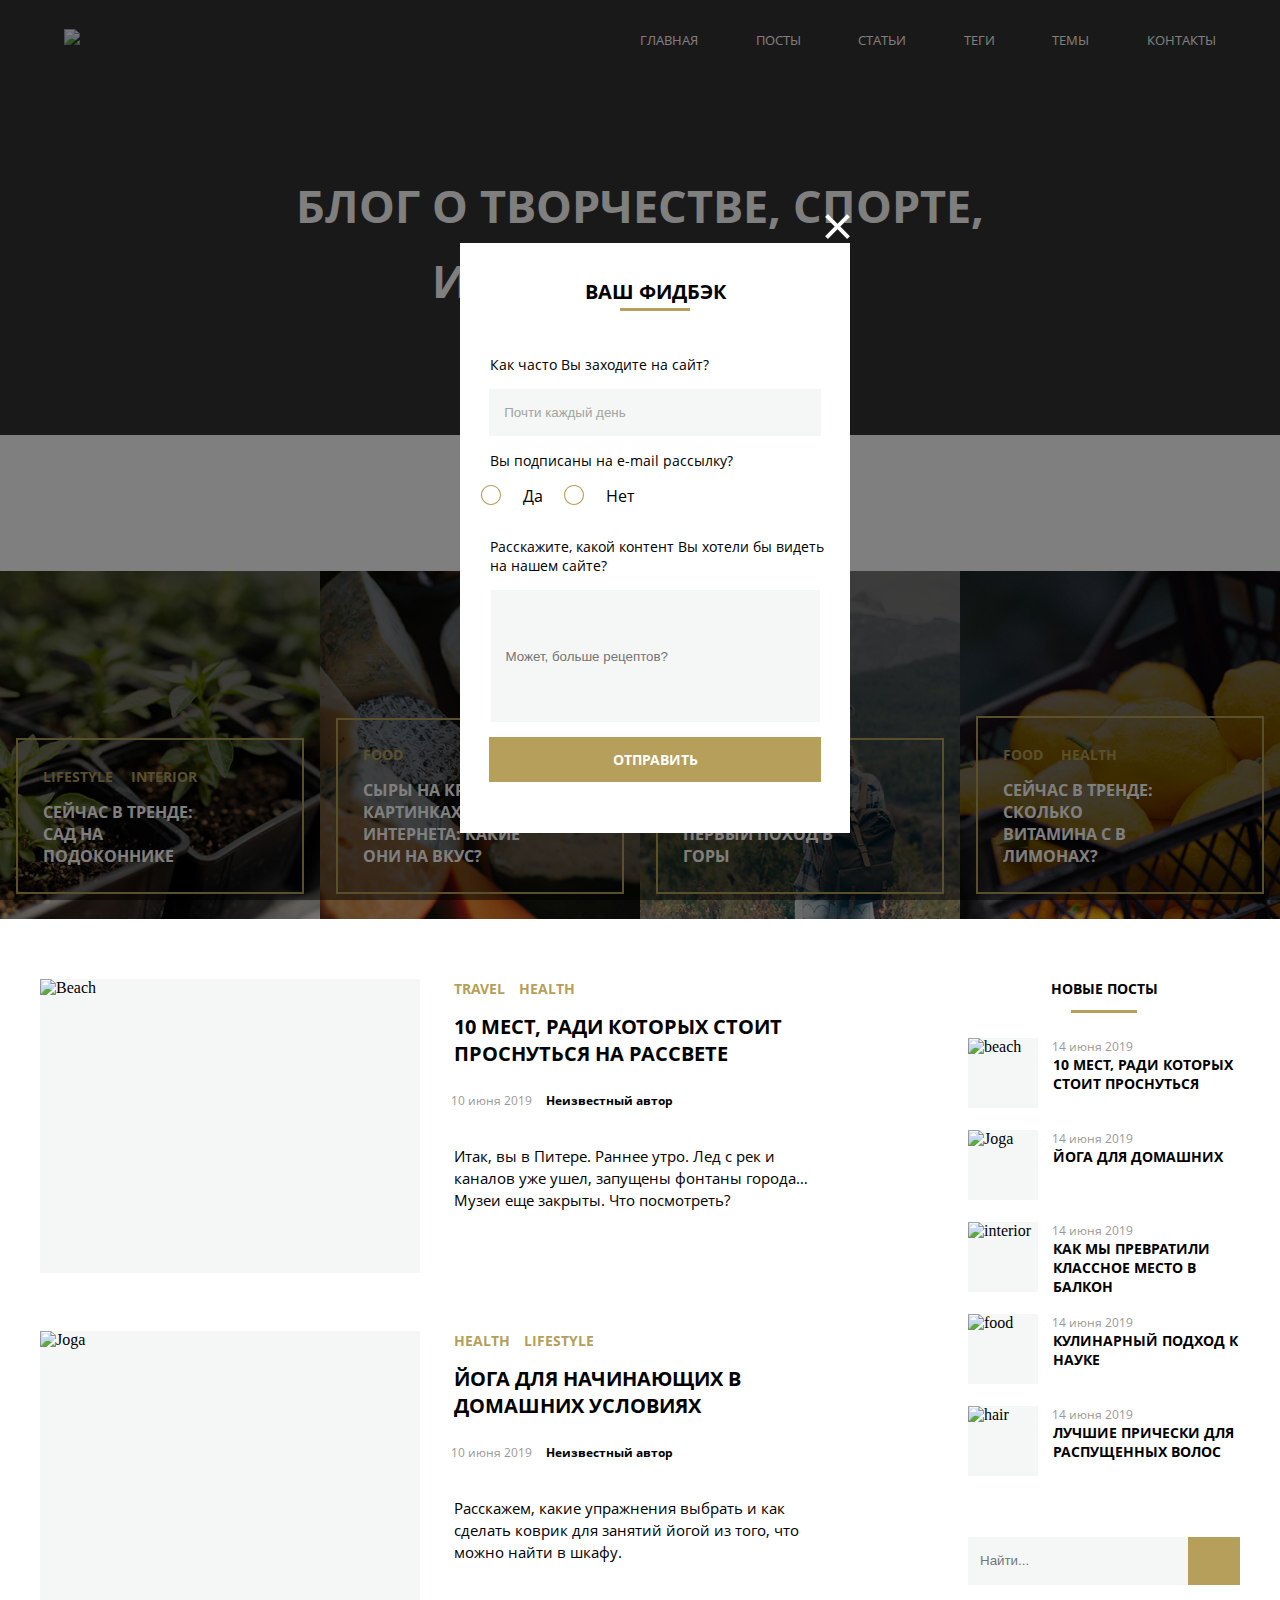
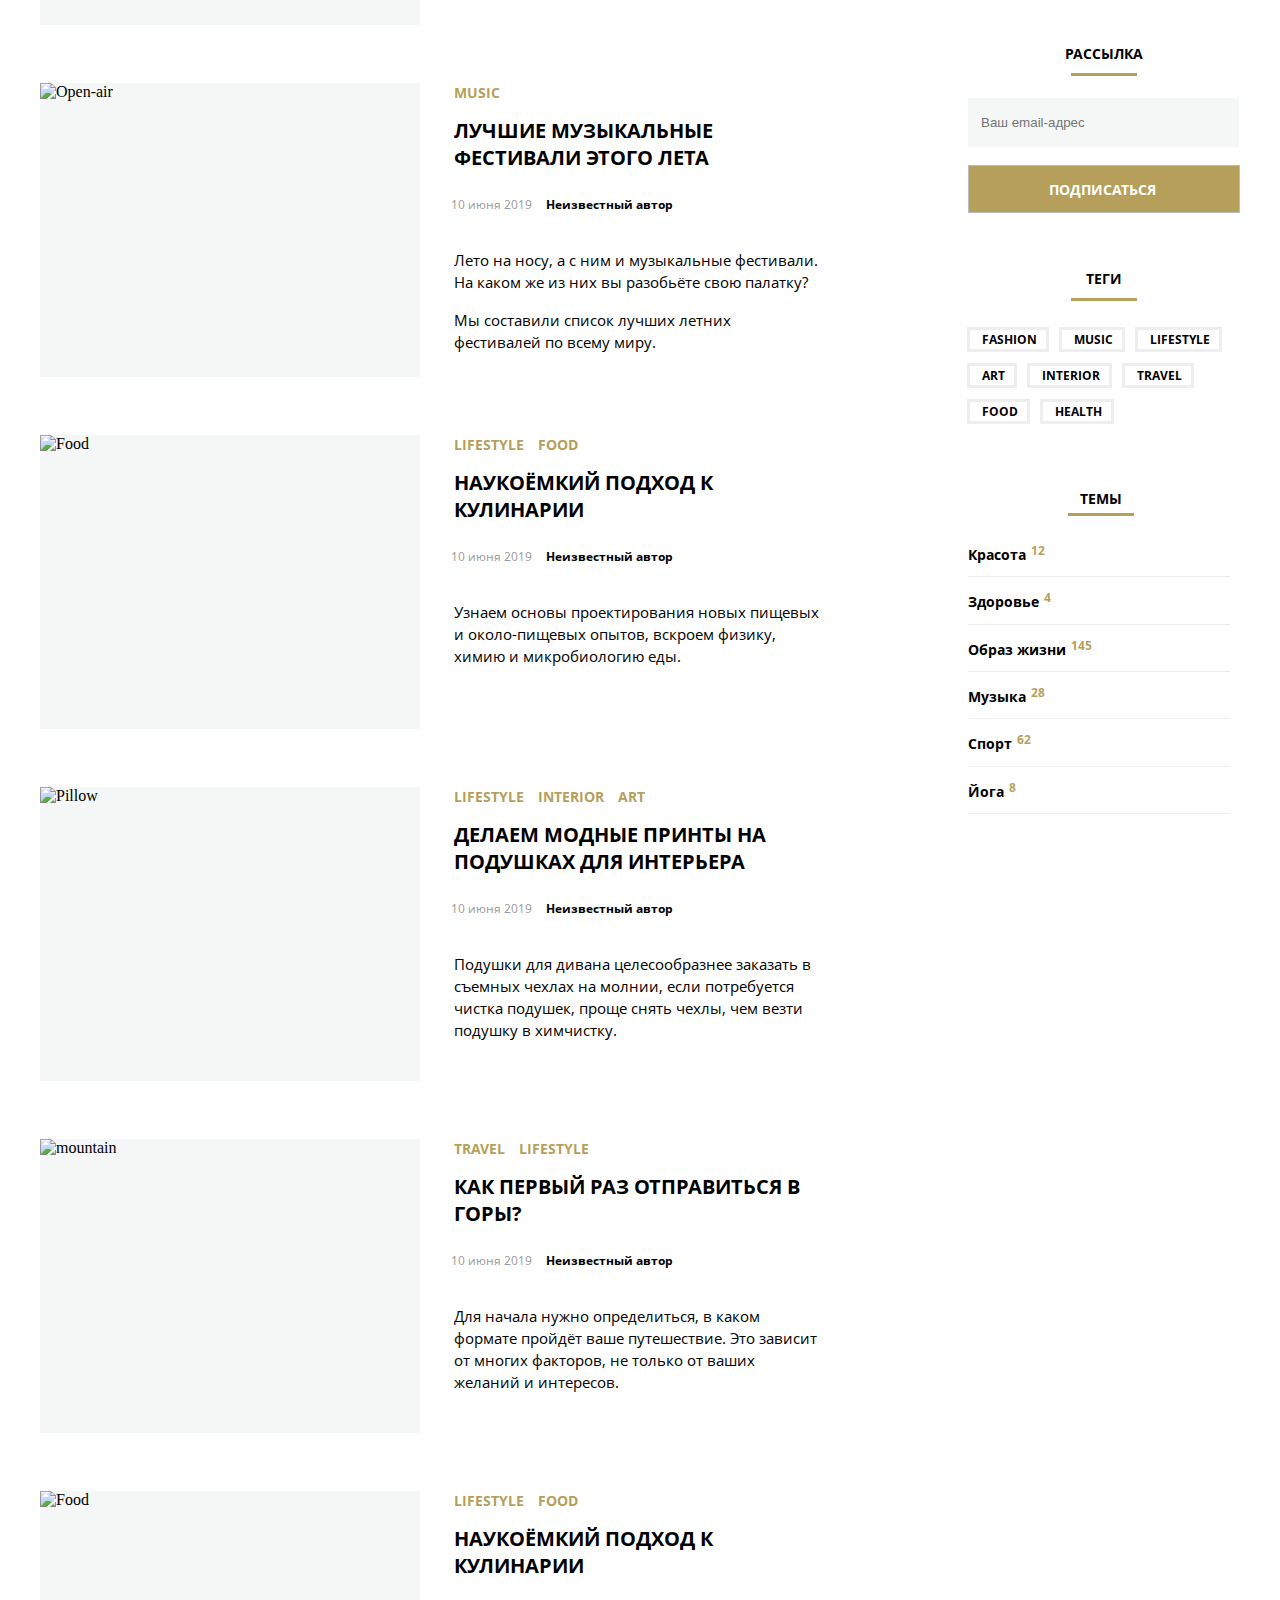
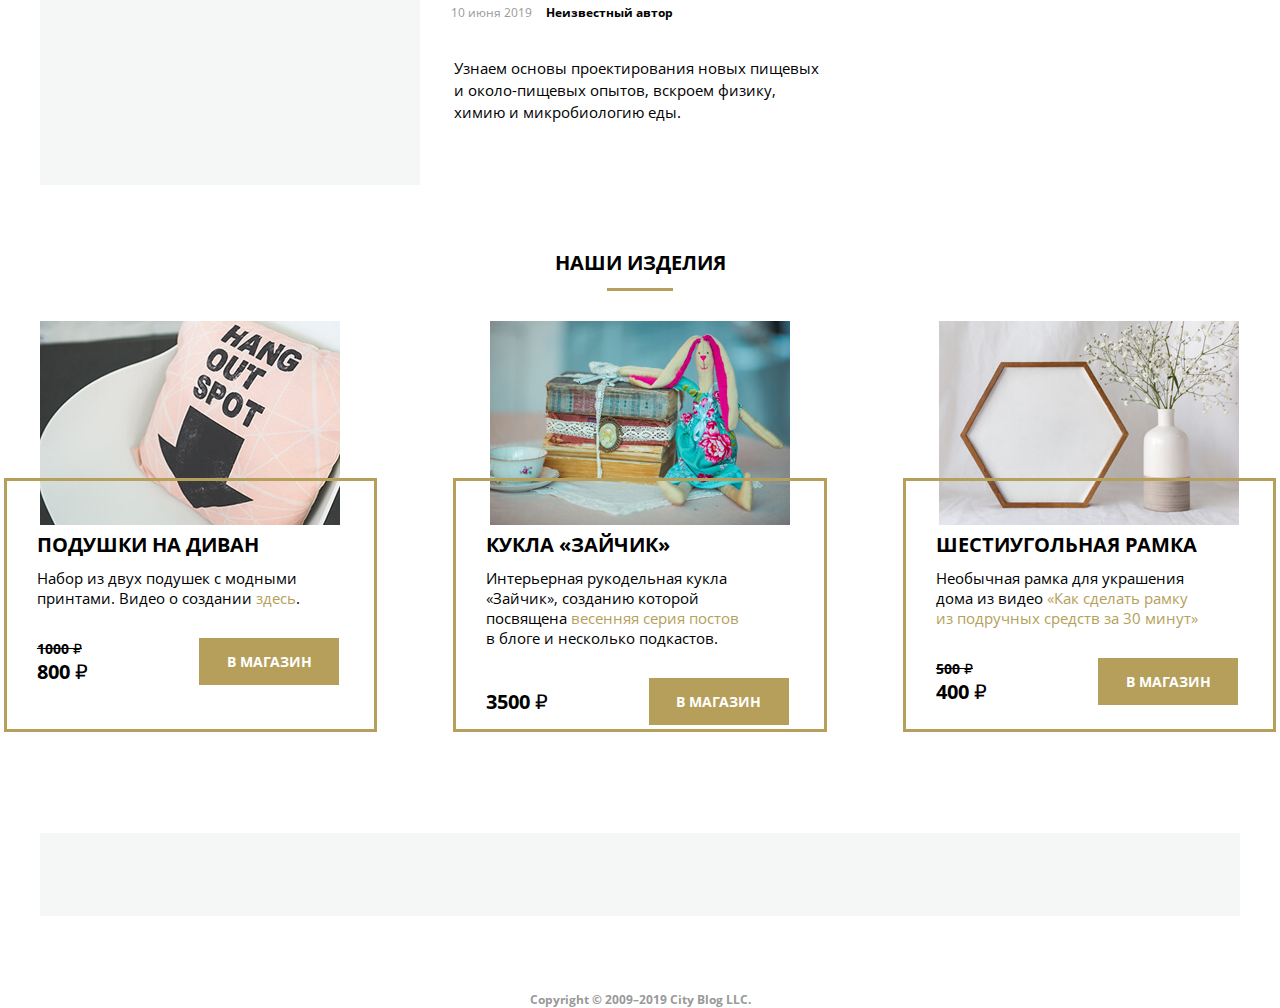
==== index.html @ 780870b2 "15.06 \ 22:15" ====
<!DOCTYPE html>
<html lang="en">
<head>
    <meta charset="UTF-8">
    <meta http-equiv="X-UA-Compatible" content="IE=edge">
    <meta name="viewport" content="width=device-width, initial-scale=1.0">
    <link rel="stylesheet" href="./css/style-mq-desktop.css">
        <title>Итоговая работа по модулю "Адаптивная и мобильная верстка"</title>
</head>
<body>
   <div class="popup-container" id="pop-cont">
         <div class="popup">
            <div class="popup-close" id="x"></div>
            <div class="popup-wrapper">
            <h3 class="popup-title">Ваш фидбэк</h3>
               <div class="question-visit">Как часто Вы заходите на сайт?</div>
               <select class="select">
                  <svg width="174" height="296" fill="none" xmlns="http://www.w3.org/2000/svg"><path d="M86.944.389l75.297 130.417H11.648L86.944.389zM86.945 296L11.648 165.583h150.593L86.944 296z" fill="#B59F5B"/></svg>
                  <option>Почти каждый день</option>
                  <option>Иногда</option>
                  <option>Крайне редко</option>
               </select>
               <div class="question-subscribe">Вы подписаны на e-mail рассылку?</div>
                  <form class="options">
                     
                     <input type="radio" class="radio" id="yes" name="q">
                     <label class="options" for="yes">Да</label>
                     <input type="radio" class="radio" id="no" name="q">
                     <label class="options" for="no">Нет</label>
                     </form>
               
               <div class="question-tell-us">Расскажите, какой контент Вы хотели бы видеть на нашем сайте?</div>
                  <input type="text" class="text-area" placeholder="Может, больше рецептов?">
                  <button type="submit" class="send">Отправить</button>
            </div>
         </div>
   </div>
    <header class="header">
        <div class="container">
           <a href="#0"><img src="https://netology-code.github.io/html-2-diploma/sources/images/noemi-logo.svg" class="header-logo"></a> 
            <ul class="menu">
               <li><a class="link" href="#0">Главная</a></li>
               <li><a class="link" href="#0">Посты</a></li>
               <li><a class="link" href="#0">Статьи</a></li>
               <li><a class="link" href="#0">Теги</a></li>
               <li><a class="link" href="#0">Темы</a></li>
               <li><a class="link" href="#0">Контакты</a></li>
             </ul>
             <div class="burger-menu"></div>
       </div>  
       
       <main class="intro">
             <h1 class="title">Блог о творчестве, спорте, и образе жизни</h1>
       </main>
       </header>
   <h4 class="trends-title">Сейчас в тренде</h4>
   <aside class="trends-wrapper">
      <div class="trend">
         <img src="./images/trend1.jpg" class="trend-img">
         <div class="trend-text-box">
            <div class="trend-link-wrapper">
               <a class="article-link" href="#0">Lifestyle</a>
               <a class="article-link" href="#0">Interior</a>
            </div>
               <a href="#0" class="trend-header">Сейчас в тренде: сад на подоконнике</a></div>
         </div>
      <div class="trend">
         <img src="./images/trend2.jpg" class="trend-img">
         <div class="trend-text-box">
            <a class="article-link" href="#0">Food</a>
            <a href="#0" class="trend-header">сыры на красивых  картинках из интернета: какие они на вкус?</a>
         </div>
      </div>
      <div class="trend">
         <img src="./images/trend3.jpg" class="trend-img">
         <div class="trend-text-box">
            <div class="trend-link-wrapper">
            <a class="article-link" href="#0">Lifestyle</a>
            <a class="article-link" href="#0">Travel</a>
            </div>
            <a href="#0" class="trend-header">СОБИРАЕМСЯ В ПЕРВЫЙ ПОХОД В ГОРЫ</a>
         </div>
      </div>
      <div class="trend">
         <img src="./images/trend4.jpg" class="trend-img">
         <div class="trend-text-box">
            <div class="trend-link-wrapper">
            <a class="article-link" href="#0">Food</a>
            <a class="article-link" href="#0">Health</a>
            </div>
            <a href="#0" class="trend-header">Сейчас в тренде: сКОЛЬКО ВИТАМИНА c В ЛИМОНАХ?</a></div>
      </div>
   </aside>
    <div class="wrapper">
       <main class="articles-container">
         <article class="content-block">
         <img src="https://netology-code.github.io/html-2-diploma/sources/images/last-post1.jpg" class="post-image" alt="Beach">
       <div class="text-block">
        <ul class="ul-article-link">
         <li><a href="#0" class=article-link>travel</a></li>
         <li><a href="#0" class=article-link>health</a></li>
        </ul>
         <h3><a href="#0" class="article-header">10 мест, ради которых стоит проснуться на рассвете</a></h3>
         <div><time class="post-date">10 июня 2019</time><span class="author">Неизвестный автор</span></div>
         <p class="annotation">Итак, вы в Питере. Раннее утро. Лед с рек и каналов уже ушел, запущены фонтаны города… Музеи еще закрыты. Что посмотреть?
         </p>
       </div>
        </article>
        <div class="content-block">
       <img  src="https://netology-code.github.io/html-2-diploma/sources/images/last-post2.jpg" class="post-image" alt="Joga">
        <div class="text-block">
        <ul class="ul-article-link">
           <li><a href="#0" class=article-link>health</a></li>
           <li><a href="#0" class=article-link>lifestyle</a></li>
        </ul>
            <h3><a href="#0" class="article-header">Йога для начинающих в домашних условиях</a></h3>
           <div><time class="post-date">10 июня 2019</time><span class="author">Неизвестный автор</span></div>
           <p class="annotation">Расскажем, какие упражнения выбрать и как сделать коврик для занятий йогой из того, что можно найти в шкафу.</p>
           </div>
        </div>
        <div class="content-block">
         <img  src="https://netology-code.github.io/html-2-diploma/sources/images/last-post3.jpg" class="post-image" alt="Open-air">
        <div class="text-block">
        <ul class="ul-article-link">
           <li><a href="#0" class=article-link>music</a></li>
        </ul>
           <h3><a href="#0" class="article-header">Лучшие музыкальные фестивали этого лета</a></h3>
           <div><time class="post-date">10 июня 2019</time><span class="author">Неизвестный автор</span></div>
           <p class="annotation">Лето на носу, а с ним и музыкальные фестивали. На каком же из них вы разобьёте свою палатку?</p><p class="annotation">Мы составили список лучших летних фестивалей по всему миру.</p>
       </div>
       </div>
       <div class="content-block">
       <img src="https://netology-code.github.io/html-2-diploma/sources/images/last-post4.jpg" class="post-image" alt="Food">
        <div class="text-block">
        <ul class="ul-article-link">
           <li><a href="#0" class=article-link>lifestyle</a></li>
           <li><a href="#0" class=article-link>food</a></li>
        </ul>
           <h3><a href="#0" class="article-header">Наукоёмкий подход к кулинарии</a></h3>
           <div><time class="post-date">10 июня 2019</time><span class="author">Неизвестный автор</span></div>
           <p class="annotation">Узнаем основы проектирования новых пищевых и около-пищевых опытов, вскроем физику, химию и микробиологию еды.</p>
           </div>
        </div>
       <div class="content-block">
       <img src="https://netology-code.github.io/html-2-diploma/sources/images/last-post5.jpg" class="post-image" alt="Pillow">
        <div class="text-block">
        <ul class="ul-article-link">
           <li><a href="#0" class="article-link">lifestyle</a></li>
           <li><a href="#0" class="article-link">interior</a></li>
           <li><a href="#0" class="article-link">art</a></li>
        </ul>
           <p><a href="#0" class="article-header">делаем модные принты на подушках для интерьера</a></p>
           <p><time class="post-date">10 июня 2019</time><span class="author">Неизвестный автор</span></p>
           <p class="annotation">Подушки для дивана целесообразнее заказать в съемных чехлах на молнии, если потребуется чистка подушек, проще снять чехлы, чем везти подушку в химчистку.</p>
           </div>
        </div>
       <div class="content-block">
       <img src="https://netology-code.github.io/html-2-diploma/sources/images/last-post6.jpg" class="post-image" alt="mountain">
        <div class="text-block">
        <ul class="ul-article-link">
           <li><a href="#0" class="article-link">travel</a></li>
           <li><a href="#0" class="article-link">lifestyle</a></li>
        </ul>
           <p><a href="#0" class="article-header">Как первый раз отправиться в горы?</a></p>
           <p><time class="post-date">10 июня 2019</time><span class="author">Неизвестный автор</span></p>
           <p class="annotation">Для начала нужно определиться, в каком формате пройдёт ваше путешествие. Это зависит от многих факторов, не только от ваших желаний и интересов.</p>
        </div>
        </div>
       <div class="content-block">
       <img src="https://netology-code.github.io/html-2-diploma/sources/images/last-post4.jpg" class="post-image" alt="Food">
        <div class="text-block">
        <ul class="ul-article-link">
           <li><a href="#0" class="article-link">lifestyle</a></li>
           <li><a href="#0" class="article-link">food</a></li>
        </ul>
           <p><a href="#0" class="article-header">Наукоёмкий подход к кулинарии</a></p>
           <p><time class="post-date">10 июня 2019</time><span class="author">Неизвестный автор</span></p>
           <p class="annotation">Узнаем основы проектирования новых пищевых и около-пищевых опытов, вскроем физику, химию и микробиологию еды.</p>
           </div>
        </div>
       </main>
        <aside class="aside-container">
          <section class="section-container">
         <h4 class="section-title">Новые посты</h4>
               <article>
                 <img src="https://netology-code.github.io/html-2-diploma/sources/images/2.jpg" class="section-image" alt="beach">
                 <div class="section-text">
                 <time class="news-date">14 июня 2019</time>
                 <a href="#0" class="news-title"><h4>10 мест, ради которых стоит проснуться</h4></a>
                   </div>
               </article>
               <article>
                 <img src="https://netology-code.github.io/html-2-diploma/sources/images/151.jpg" class="section-image" alt="Joga">
                 <div class="section-text">
                 <time class="news-date">14 июня 2019</time>
                 <a href="#0" class="news-title"><h4>Йога для домашних</h4></a>
                   </div>
               </article>
          <article>
                 <img src="https://netology-code.github.io/html-2-diploma/sources/images/45.jpg" class="section-image" alt="interior">
                 <div class="section-text">
                 <time class="news-date">14 июня 2019</time>
                 <a href="#0" class="news-title"><h4>как мы превратили классное место в балкон</h4></a>
                  </div>
               </article>
          <article>
                 <img src="https://netology-code.github.io/html-2-diploma/sources/images/501.jpg" class="section-image" alt="food">
                 <div class="section-text">
                 <time class="news-date">14 июня 2019</time>
                 <a href="#0" class="news-title"><h4>Кулинарный подход к науке</h4></a>
                   </div>
               </article>
          <article>
                 <img src="https://netology-code.github.io/html-2-diploma/sources/images/7.jpg" class="section-image" alt="hair">
                 <div class="section-text">
                 <time class="news-date">14 июня 2019</time>
                 <a href="#0" class="news-title">лучшие прически для распущенных волос</h4></a>
                   </div>
               </article>
       </section>
      <form action="">
        <div class="search-container">
          <input type="search" class="search-area" placeholder="Найти...">
          <span class="visually-hidden">Введите поисковый запрос, например "Контакты"</span>
          <button class="search"></button>
         <span class="visually-hidden">Начать поиск</span>
        </div>
      </form>
        <h4 class="section-subscribe">Рассылка</h4> 
      <form action="">
        <input type="email" class="subscribe" placeholder="Ваш email-адрес">
          <span class="visually-hidden">Введите Ваш E-Mail</span>
        <input type="button" class="subscribe-button" value="Подписаться">
      </form>
       <h4 class="tags">Теги</h4>
       <ul class="tags-cloud">
         <li class="tag-button"><a href="#0" class="tag-link">Fashion</a></li>
         <li class="tag-button"><a href="#0" class="tag-link">Music</a></li>  
         <li class="tag-button"><a href="#0" class="tag-link">Lifestyle</a></b>  
         <li class="tag-button"><a href="#0" class="tag-link">Art</a></b>  
         <li class="tag-button"><a href="#0" class="tag-link">Interior</a></b>  
         <li class="tag-button"><a href="#0" class="tag-link">Travel</a></b>  
         <li class="tag-button"><a href="#0" class="tag-link">Food</a></b>
         <li class="tag-button"><a href="#0" class="tag-link">Health</a></b>  
       </ul>
       <h4 class="section-themes">Темы</h4>
       <ul class="themes-container">
         <li class="li-themes">Красота<span class="numeric">12</span></li>
         <li class="li-themes">Здоровье<span class="numeric">4</span></li>
         <li class="li-themes">Образ жизни<span class="numeric">145</span></li>
         <li class="li-themes">Музыка<span class="numeric">28</span></li>
         <li class="li-themes">Спорт<span class="numeric">62</span></li>
         <li class="li-themes">Йога<span class="numeric">8</span></li> 
       </ul>
       </aside>
    </div>
    <h4 class="goods-title">Наши изделия</h4>
      <div class="goods-wrapper">
         <div class="stuff-wrp">
         <picture class="good-image">
            <source media="(min-width: 1200px)"
                    srcset="./images/shop-item-desk1.jpg">
            <source media="(min-width: 768px)"
                    srcset="./images/shop-item-tablet1.jpg">
            <source media="(min-width: 360px)"
                    srcset="./images/shop-item-mobile1.jpg">
            <img src="./images/shop-item-desk1.jpg">
         </picture>
         <div class="good-specs">
            <div class="name-of-good">Подушки на диван</div>
            <div class="about-good">Набор из двух подушек с модными принтами. Видео о создании <a href="#0" class="marker">здесь</a>.</div>
            <div class="prices-n-mag">
               <div class="prices">
                  <div class="old-price">1000 &#8381</div>
                  <div class="price">800 &#8381</div>
               </div>
               <button class="mag">В магазин</button>
            </div>   
         </div>
         </div>
         <div class="stuff-wrp">
         <picture class="good-image">
            <source media="(min-width: 1200px)"
                    srcset="./images/shop-item-desk2.jpg">
            <source media="(min-width: 768px)"
                    srcset="./images/shop-item-tablet2.jpg">
            <source media="(min-width: 360px)"
                    srcset="./images/shop-item-mobile2.jpg">
            <img src="./images/shop-item-desk2.jpg">
         </picture>
         <div class="good-specs">
            <div class="name-of-good">Кукла «Зайчик»</div>
            <div class="about-good">Интерьерная рукодельная кукла «Зайчик», созданию которой посвящена <a href="#0" class="marker">весенняя серия постов</a> в блоге и несколько подкастов.</div>
            <div class="prices-n-mag">
               <div class="prices">
                  <div class="old-price"> </div>
                  <div class="price">3500 &#8381</div>
               </div>
               <button class="mag">В магазин</button>
            </div>   
         </div>
         </div>
         <div class="stuff-wrp">
         <picture class="good-image">
            <source media="(min-width: 1200px)"
                    srcset="./images/shop-item-desk3.jpg">
            <source media="(min-width: 768px)"
                    srcset="./images/shop-item-tablet3.jpg">
            <source media="(min-width: 360px)"
                    srcset="./images/shop-item-mobile3.jpg">
            <img src="./images/shop-item-desk3.jpg">
         </picture>
         <div class="good-specs">
            <div class="name-of-good">Шестиугольная рамка</div>
            <div class="about-good">Необычная рамка для украшения дома из видео <a href="#0" class="marker">«Как сделать рамку из подручных средств за 30 минут»</a></div>
            <div class="prices-n-mag">
               <div class="prices">
                  <div class="old-price">500 &#8381</div>
                  <div class="price">400 &#8381</div>
               </div>
               <button class="mag">В магазин</button>
            </div>   
         </div>
         </div>
      </div>
       <div class="footer-container">
       <footer>
         <ul>
            <li class="li-footer"><a href="#0" class="dribble-image"></a></li>
            <span class="visually-hidden">Дрибл</span>
            <li class="li-footer"><a href="#0" class="pinterest-image"></a></li>
            <span class="visually-hidden">Пинтерест</span>
            <li class="li-footer"><a href="#0" class="tumblr-image"></a></li>
            <span class="visually-hidden">Тамблер</span>
         </ul>
           </footer>
       </div>
       <div class="copyright-container">
       <nav><a href="#0" class="copyright">Copyright © 2009–2019 City Blog LLC.</a></nav>
       </div>
       <script src="./script/popup.js"></script>
</body>
</html>
---- css/style-mq-desktop.css ----
* {
    margin: 0;
  }

:root {
  --color-white: #ffffff;
  --color-gold: #b59f5b;
}
  
  @font-face {
    font-family: OpenSans;
    src: url(../fonts/OpenSans-Regular.woff2);
  }
  
  @font-face {
    font-family: OpenSansBold;
    src: url(../fonts/OpenSans-Bold.woff);
  }
  
  .header {
    background-image: url(https://netology-code.github.io/html-2-diploma/sources/images/banner-bg.jpg);
    background-color: #666666;
    background-repeat: no-repeat;
    background-size: cover;
    position: relative;
  }

  .header::after {
    content: " ";
    position: absolute;
    height: 100%;
    width: 100%;
    background-repeat: no-repeat;
    background-position: top center;
    background-size: cover;
    top: 0;
    background-color: rgba(0, 0, 0, 0.5);
    z-index: 0;
  }
  
  .container {
    padding-top: 28px;
    width: 1200px;
    max-width: 90%;
    display: flex;
    justify-content: space-between;
    position: relative;
    z-index: 1;
    align-items: center;
    margin-left: auto;
    margin-right: auto;
  }

  .burger-menu {
    display: none;
  }

  .menu {
    display: flex;
    justify-content: space-between;
    font-family: OpenSans;
    color: var(--color-white);;
    position: relative;
    width: 50%;
    list-style-type: none;
    padding: 0;
  }

  .link {
    text-decoration: none;
    color: var(--color-white);;
    text-transform: uppercase;
    font-size: 13px;
  }

  .link:hover {
    text-decoration: underline;
  }

  .header-logo {
    height: 41px;
  }

  .intro {
    position: relative;
    display: flex;
    justify-content: center;
    align-items: center;
    width: 690px;
    max-width: 100%;
    min-height: 385px;
    flex-wrap: wrap;
    text-align: center;
    margin-left: auto;
    margin-right: auto;
  }

  .title {
    font-family: OpenSansBold;
    font-size: 45px;
    line-height: 75px;
    color: var(--color-white);;
    z-index: 1;
    text-transform: uppercase;
  }
  
  .wrapper {
    max-width: 1200px;
    display: flex;
    flex-direction: row;
    margin-top: 60px;
    margin-left: auto;
    margin-right: auto;
    justify-content: space-between;
    flex-wrap: wrap;
  }
  
  .trends-title {
    font-family: OpenSansBold;
    text-transform: uppercase;
    font-size: 20px;
    text-align: center;
    margin-top: 64px;
  }

  .trends-title::after {
    display: block;
    position: relative;
    content: " ";
    margin-top: 12px;
    margin-bottom: 30px;
    border-top: 3px solid var(--color-gold);;
    background-size: 100% 3px;
    width: 66px;
    margin-left: auto;
    margin-right: auto;
  }

  .trends-wrapper {
    display: flex;
    flex-direction: row;
    justify-content: space-between;
  }

  .trend {
    position: relative;
    display: flex;
    justify-content: center;
    box-sizing: content-box;
    overflow: hidden;

  }

  .trend-img {
    display: block;
    position: relative;
  }

  .trend::after {
    content: "";
    position: absolute;
    max-width: 100%;
    top: 0;
    left: 0;
    right: 0;
    bottom: 0;
    background-color: rgba(0, 0, 0, 0.5);
    z-index: 0;
    
  }

  .trend-text-box {
    position: absolute;
    bottom: 25px;
    display: flex;
    flex-wrap: wrap;
    flex-direction: column;
    max-width: 90%;
    margin-left: auto;
    margin-right: auto;
    padding: 25px;
    border: 2px solid var(--color-gold);
    box-sizing: border-box;
    color: var(--color-white);
    text-transform: uppercase;
    font-family: OpenSansBold;
    z-index: 1;
  }

  .trend-link-wrapper {
    display: inline-block;
  }

  .trend-header {
    text-decoration: none;
    display: flex;
    max-width: 75%;
    color: var(--color-white);
  }

  .trend-header:hover {
    color: var(--color-gold);

  }

  .articles-container {
    max-width: 778px;
    display: inline-block;
  }
  
  .ul-article-link {
    padding: 0;
    list-style-type: none;
    display: flex;
    flex-wrap: wrap;
    max-width: 367px;
  }
  
  .article-link {
    text-decoration: none;
    font-family: OpenSansBold;
    font-size: 14px;
    display: inline-block;
    margin-bottom: 15px;
    color: var(--color-gold);;
    text-transform: uppercase;
    padding-right: 14px;
  }
  
  .article-link:hover {
    text-decoration: underline;
  }
  
  .article-header {
    font-family: OpenSansBold;
    font-size: 20px;
    text-transform: uppercase;
    text-decoration: none;
    color: #000000;
    position: relative;
    display: block;
  }
  
  .article-header:hover {
    color: var(--color-gold);;
  }
  
  .content-block {
    box-sizing: border-box;
    margin-bottom: 58px;
  }
  
  .post-image {
    position: relative;
    min-width: 380px;
    min-height: 294px;
    background-color: #f4f7f6;
  }
  
  .text-block {
    max-width: 350px;
    position: relative;
    top: 0px;
    display: inline-block;
    margin-left: 30px;
    vertical-align: top;
  }

  .post-date {
    font-family: OpenSans;
    font-size: 12px;
    color: #989898;
    text-transform: none;
    display: inline-block;
    position: relative;
    margin: 24.5px -1px 36.5px -3px;
  }

  .author {
    display: inline-block;
    position: relative;
    margin-left: 15px;
    font-family: OpenSansBold;
    font-size: 12px;
    text-transform: none;
  }

  .annotation {
    font-family: OpenSans;
    font-size: 15px;
    width: 367px;
    line-height: 22px;
    padding-bottom: 16px;
    display: block;
    overflow: hidden;
  }
  
  .aside-container {
    display: flex;
    flex-direction: column;
    max-width: 272px;
    margin-bottom: 60px;
  }
  
  .section-container {
    display: flex;
    flex-direction: column;
  }
  
  .section-title {
    font-family: OpenSansBold;
    text-transform: uppercase;
    font-size: 14px;
    text-align: center;
  }
  .section-title::after {
    display: block;
    position: relative;
    content: " ";
    margin-top: 12px;
    margin-bottom: 24.5px;
    border-top: 3px solid var(--color-gold);;
    background-size: 100% 3px;
    width: 66px;
    margin-left: auto;
    margin-right: auto;
  }
  .section-image {
    min-width: 70px;
    min-height: 70px;
    position: relative;
    display: block;
    float: left;
    margin-bottom: 22px;
    background-color: #f4f7f6;
  }
  .news-date {
    font-family: OpenSans;
    font-size: 12px;
    color: #989898;
    text-transform: none;
    display: block;
    position: relative;
  }
  .news-title {
    font-family: OpenSansBold;
    text-transform: uppercase;
    font-size: 14px;
    display: block;
    position: relative;
    margin-left: 1px;
    text-decoration: none;
    color: #000000;
  }
  
  .news-title:hover {
    color: var(--color-gold);;
  }
  
  .section-text {
    position: relative;
    display: block;
    padding-left: 83.5px;
  }
  .search-container {
    display: flex;
    position: relative;
    top: 39px;
    height: 48px;
  }
  
  .search-area {
    border: none;
    background-color: #f4f7f6;
    padding-left: 12px;
    height: 100%;
    width: 100%;
    position: relative;
    display: inline-block;
  }
  
  .search-area:focus {
    outline: 2px solid var(--color-gold);;
    outline-offset: -2px;
  }
  
  .search-area::after{
    content: "";
  }
  
  .search {
    position: relative;
    content: " ";
    display: inline-block;
    height: 100%;
    width: 23%;
    background-image: url(https://netology-code.github.io/html-2-diploma/sources/images/search.svg);
    background-color: var(--color-gold);;
    background-position: center center;
    background-size: auto 18px;
    background-repeat: no-repeat;
    border: none;
  }
  
  .search:hover{
    background-color: #323232;
  }
  
  .section-subscribe {
    font-family: OpenSansBold;
    text-transform: uppercase;
    font-size: 14px;
    text-align: center;
    position: relative;
    margin-top: 98px;
  }

  .section-subscribe::after {
    display: block;
    position: relative;
    content: " ";
    margin-top: 10px;
    margin-bottom: 22px;
    border-top: 3px solid var(--color-gold);;
    background-size: 100% 3px;
    width: 66px;
    margin-left: auto;
    margin-right: auto;
  }

  .subscribe {
    display: block;
    position: relative;
    height: 47.97px;
    width: 94%;
    border: none;
    background-color: #f4f7f6;
    padding-left: 13px;
    margin-bottom: 18px;
  }

  .subscribe:focus {
    outline: 2px solid var(--color-gold);
  }

  .subscribe-button {
    height: 47.97px;
    width: 100%;
    background-color: var(--color-gold);
    color: var(--color-white);;
    border: 1px solid #bbbbbb;
    font-family: OpenSansBold;
    text-transform: uppercase;
    font-size: 14px;
    margin-bottom: 60px;
    padding-right: 10px;
  }
  
  .subscribe-button:hover {
    background-color: #323232;
  }
  
  .tags {
    font-family: OpenSansBold;
    text-transform: uppercase;
    font-size: 14px;
    text-align: center;
    position: relative;
    top: -4px;
  }

  .tags::after {
    display: block;
    position: relative;
    content: " ";
    margin-top: 10px;
    margin-bottom: 15px;
    border-top: 3px solid var(--color-gold);;
    background-size: 100% 3px;
    width: 66px;
    margin-left: auto;
    margin-right: auto;
  }
  
  .tags-cloud {
    display: flex;
    flex-wrap: wrap;
    width: 100%;
    margin-bottom: 60.67px;
    list-style-type: none;
    padding: 0;
  }

  .tag-button {
    text-transform: uppercase;
    font-family: OpenSansBold;
    font-size: 12px;
    border: 3px solid #eeeeee;
    background-color: var(--color-white);;
    margin: 7px 11px 4px -1px;
    padding: 1px 9px 1px 12px;
    cursor: pointer;
  }

  .tag-button:hover {
    border: 3px solid var(--color-gold);;
  }

  .tag-link {
    color: #000000;
    text-decoration: none;
  }

  .section-themes {
    position: relative;
    display: flex;
    font-family: OpenSansBold;
    text-transform: uppercase;
    font-size: 14px;
    flex-direction: column;
    align-items: center;
    max-width: 266px;
    width: 100%;
    margin-bottom: 9px;
  }
  
  .section-themes::after{
    display: block;
    position: relative;
    content: " ";
    margin-top: 5px;
    margin-bottom: 15px;
    border-top: 3px solid var(--color-gold);;
    background-size: 100% 3px;
    width: 66px;
    margin-left: auto;
    margin-right: auto;
  }
  
  .themes-container{
    padding: 5px;
  }
  
  .li-themes {
    padding-bottom: 15px;
    list-style-type: none;
    font-family: OpenSansBold;
    font-size: 14px;
    position: relative;
    right: 5px;
  }
  
  .li-themes:hover{
    color: var(--color-gold);;
    cursor: pointer;
  }
  
  .li-themes::after {
     display: block;
    position: relative;
    content: " ";
    margin-top: 12.33px;
    border-top: 1px solid #eeeeee;
    background-size: 100% 3px;
    width: 100%;
    margin-left: auto;
    margin-right: auto;
  }
  
  .numeric {
    font-family: OpenSansBold;
    font-size: 12px;
    color: var(--color-gold);;
    position: relative;
    top: -5px;
    right: -5px;
  }
  
  .visually-hidden {
    position: absolute;
    width: 1px;
    height: 1px;
    margin: -1px;
    padding: 0;
    border: 0;
    clip: rect(0 0 0 0);
    overflow: hidden;
  } 
  
  .goods-title {
    font-family: OpenSansBold;
    text-transform: uppercase;
    font-size: 20px;
    text-align: center;
    margin-top: 6px;
  }

  .goods-title::after {
    display: block;
    position: relative;
    content: " ";
    margin-top: 12px;
    margin-bottom: 30px;
    border-top: 3px solid var(--color-gold);;
    background-size: 100% 3px;
    width: 66px;
    margin-left: auto;
    margin-right: auto;
  }

  .goods-wrapper {
    display: flex;
    margin: 0 auto;
    width: 1200px;
    max-width: 100%;
    justify-content: space-between;
  }

  .stuff-wrp {
    position: relative;
    display: flex;
    flex-direction: column;
  }

  .good-image {
    display: block;
  }

  .good-specs {
    position: relative;
    border: 3px solid var(--color-gold);
    top: -10%;
    width: 124%;
    height: 50%;
    padding-top: 50px;
    padding-left: 20px;
    box-sizing: border-box;
    align-self: center;
  }

  .name-of-good {
    text-transform: uppercase;
    font-family: OpenSansBold;
    font-size: 20px;
    margin-bottom: 10px;
    padding-left: 10px;
  }

  .about-good {
    font-family: OpenSans;
    display: block;
    max-width: 265px;
    font-size: 15px;
    margin-bottom: 30px;
    padding-left: 10px;
  }

  .marker {
    color: var(--color-gold);
    text-decoration: none;
  }

  .marker:hover {
    text-decoration: underline;
  }

  .prices-n-mag {
    display: flex;
    justify-content: space-between;
    align-items: center;
    max-width: 90%;
    margin-bottom: 50px;
  }

  .prices {
    display: flex;
    flex-direction: column;
    padding-left: 10px;
  }

  .old-price {
    font-family: OpenSansBold;
    font-size: 14px;
    text-decoration: line-through;
  }

  .price {
    font-family: OpenSansBold;
    font-size: 20px;
  }

  .mag {
    background-color: var(--color-gold);
    color: var(--color-white);
    border: none;
    text-transform: uppercase;
    cursor: pointer;
    font-family: OpenSansBold;
    font-size: 14px;
    width: 140px;
    height: 47px;
  }

  .mag:hover {
    background-color: #323232;
  }

  .footer-container {
    position: relative;
    margin-top: 4px;
    display: flex;
    flex-direction: row;
    align-items: center;
    justify-content: center;
    margin-right: auto;
    margin-left: auto;
    margin-bottom: 73.75px;
    width: 1200px;
    height: 83.19px;
    background-color: #f4f7f6;
  }
  
  .li-footer {
    display: inline-block;
    list-style-type: none;
  }
  
  .dribble-image {
    background-image: url(https://netology-code.github.io/html-2-diploma/sources/images/social/001-dribbble.svg);
    background-repeat: no-repeat;
    height: 20px;
    width: 20px;
    padding: 0 15px 0 15px;
    display: inline-block;
  }
  
  .pinterest-image {
    background-image: url(https://netology-code.github.io/html-2-diploma/sources/images/social/002-pinterest.svg);
    background-repeat: no-repeat;
    height: 20px;
    width: 20px;
    padding: 0 15px 0 15px;
    display: inline-block;
  }
  
  .tumblr-image {
    background-image: url(https://netology-code.github.io/html-2-diploma/sources/images/social/003-tumblr.svg);
    background-repeat: no-repeat;
    height: 20px;
    width: 20px;
    display: inline-block;
  }
  
  .copyright-container {
    display: flex;
    justify-content: center;
    position: relative;
  }
  
  .copyright {
    font-family: OpenSansBold;
    font-size: 12px;
    color: #999999;
    text-decoration: none;
  }

  .popup-container {
    content: "";
    background-color: rgba(0, 0, 0, 0.5);
    display: block;
    position: fixed;
    width: 100%;
    height: 100%;
    z-index: 2;
  }

  .popup {
    display: block;
    width: 390px;
    height: 590px;
    background-color: var(--color-white);
    position: relative;
    left: calc(100% / 2 - 180px);
    top: 27%;
  }

  
  .popup-close {
    background: url(../svg/form-x.svg);
    display: block;
    position: absolute;
    top: -5%;
    right: 0%;
    width: 25px;
    height: 25px;
    cursor: pointer;
  }

  .popup-title {
    text-transform: uppercase;
    font-family: OpenSansBold;
    font-size: 20px;
    display: flex;
    justify-content: center;
    margin-top: 35px;
    margin-bottom: 50px;
  }

  .popup-title::after {
    content: "";
    display: block;
    position: absolute;
    width: 70px;
    height: 3px;
    top: 65px;
    background-color: var(--color-gold);
  }

  .popup-wrapper {
    display: flex;
    flex-direction: column;
  }

  .question-visit, .question-subscribe, .question-tell-us {
    font-family: OpenSans;
    font-size: 14px;
    padding-left: 30px;
    margin-bottom: 15px;
    max-width: 90%;
  }

  .select {
    position: relative;
    width: 85%;
    height: 47px;
    align-self: center;
    border: none;
    background-color: #f4f7f6;
    margin-bottom: 15px;
    -webkit-appearance: none;
    padding-left: 15px;
    color: #a2a4a3;
  }

  .select::after {
    content: "";
    position: relative;
    display: block;
    background: url(../svg/form-arrows.svg);
    background-repeat: no-repeat;
    background-size: 100%;
    background-position: center;
  }

  .options {
    display: flex;
    justify-content: space-evenly;
    max-width: 50%;
    margin-bottom: 15px;
    font-family: OpenSans;
  }

  .radio {
    -webkit-appearance: none;
    
  }

  .radio::before {
    content: "";
    display: block;
    position: relative;
    width: 20px;
    height: 20px;
    background: url(../svg/form-empty-circle.svg);
    background-repeat: no-repeat;
    background-size: 100% 100%;
    
}

  .radio:checked {
    content: "";
    display: block;
    position: relative;
    width: 20px;
    height: 20px;
    background: url(../svg/form-circle.svg);
    background-repeat: no-repeat;
    background-size: 100%;
  }

  .text-area {
    position: relative;
    width: 80%;
    height: 130px;
    align-self: center;
    border: none;
    background-color: #f4f7f6;
    margin-bottom: 15px;
    -webkit-appearance: none;
    padding-left: 15px;
    color: #a2a4a3;
  }

  .send {
    text-transform: uppercase;
    font-family: OpenSansBold;
    font-size: 14px;
    background-color: var(--color-gold);
    color: var(--color-white);
    border: none;
    width: 85%;
    height: 45px;
    align-self: center;
  }

  .send:hover {
    background-color: #323232;
    cursor: pointer;
  }

  @media (max-width: 768px) {
    .container {
      max-width: 90%;
    }

    .menu {
      display: none;
    }

    .burger-menu {
      content: "";
      position: relative;
      width: 25px;
      height: 4px;
      background-color: var(--color-white);
      display: block;
    }

    .burger-menu::before {
      content: "";
      position: relative;
      display: block;
      background-color: var(--color-white);
      width: 25px;
      height: 4px;
      top: -8px;
    }

    .burger-menu::after {
      content: "";
      position: relative;
      display: block;
      background-color: var(--color-white);
      width: 25px;
      height: 4px;
      top: 4px;
    }

    .header {
      background-image: url(../images/banner-bg-tablet.jpg);
    }

    .title {
      font-size: 40px;
    }

    .trends-wrapper {
      flex-wrap: wrap;
    }

    .trend {
      width: 50%;
    }

    .wrapper {
      flex-wrap: nowrap;
    }
    
    .goods-wrapper {
      flex-wrap: wrap;
      max-width: 75%;
    }

    .footer-container {
      width: 768px;
    }  
  }

  @media (max-width: 360px) {
    .header-logo {
      display: none;
    }

    .trend {
      width: 100%;
    }

    .wrapper {
      flex-wrap: wrap;
      justify-content: center;
    }

    .footer-container {
      width: 360px;
    }  

    .title {
      font-size: 26px;
      max-width: 320px;
      line-height: normal;
    }

    .goods-wrapper {
      justify-content: center;
      max-width: 50%;
    }
    
    .header {
      background-image: url(../images/banner-mobile.jpg);
      min-height: 638px;
      background-position-x: 30%;
    }

    .intro {
      min-height: 600px;
    }
    
    .intro::before {
      content: "";
      background-image: url(../svg/noemi-logo.svg);
      background-repeat: no-repeat;
      height: 41px;
      width: 100%;
      position: absolute;
      top: 30%;
      left: 25%;
      z-index: 1;
    }
  }
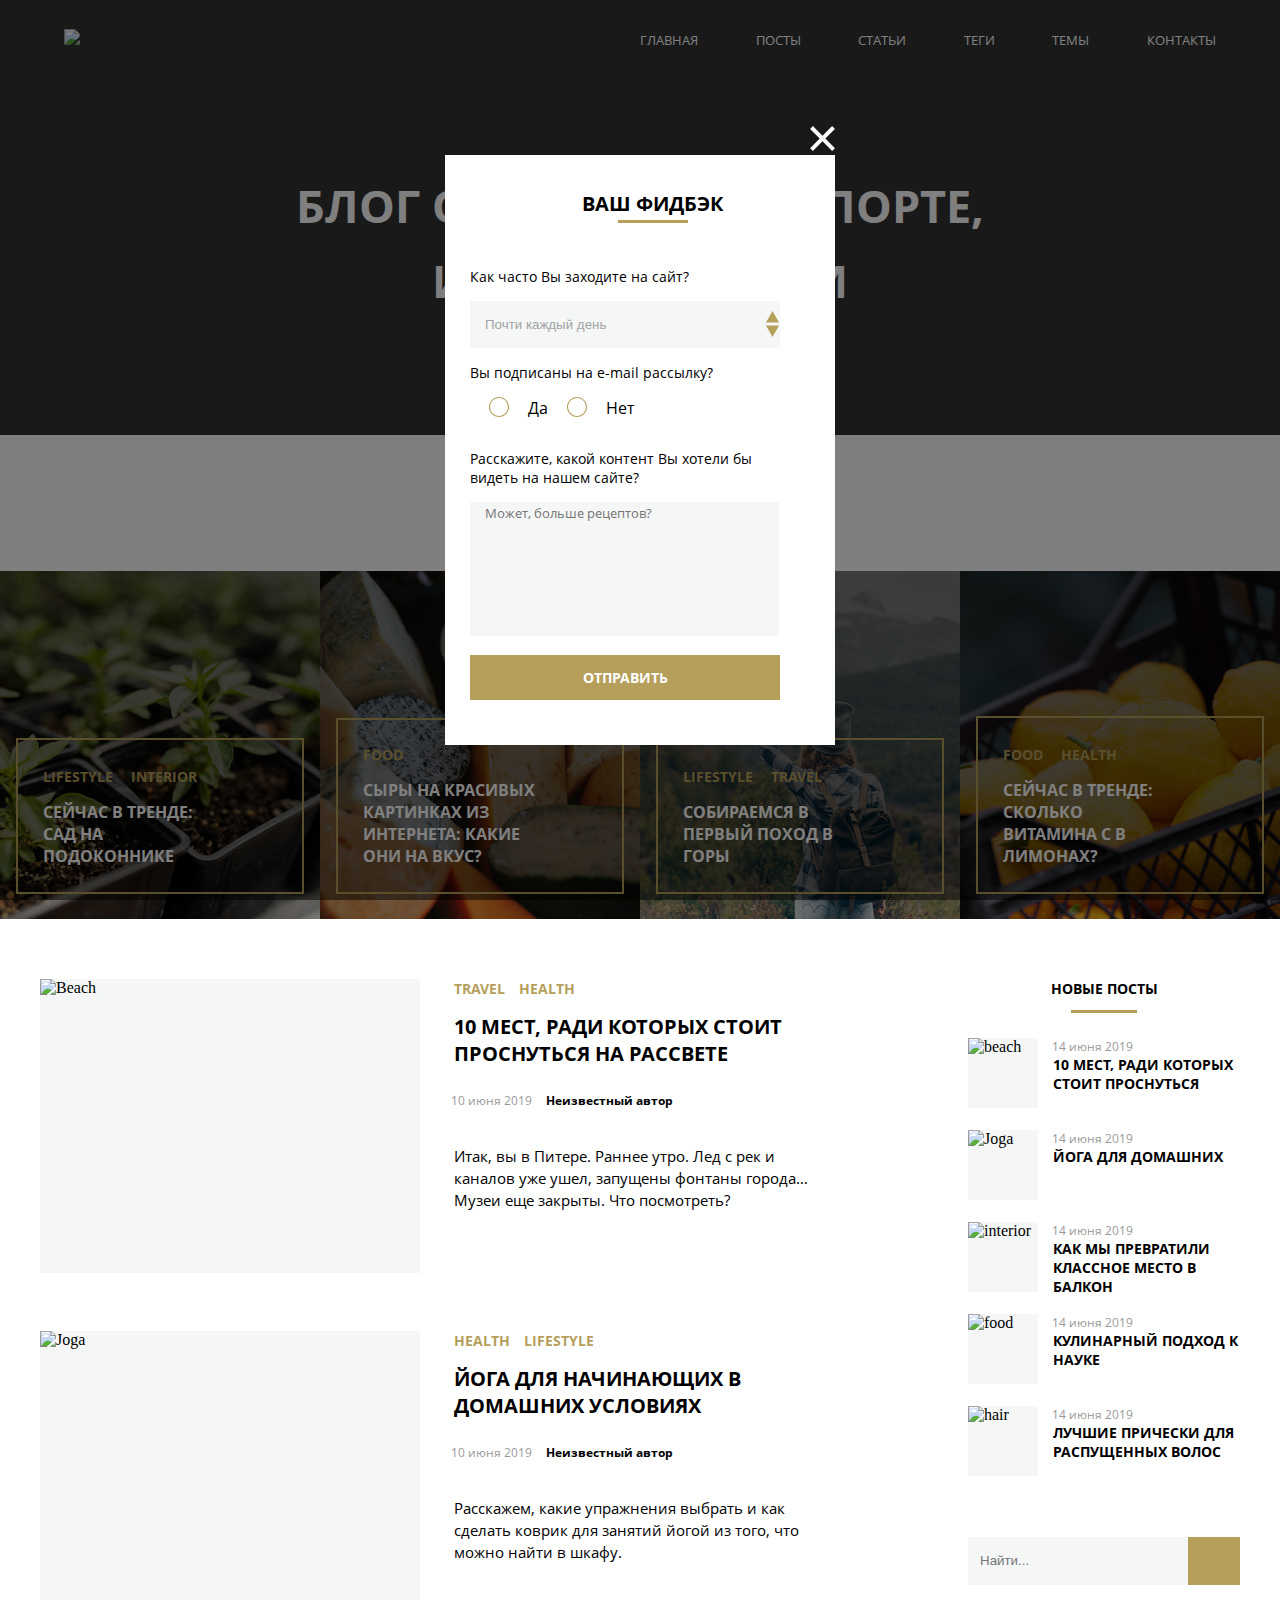
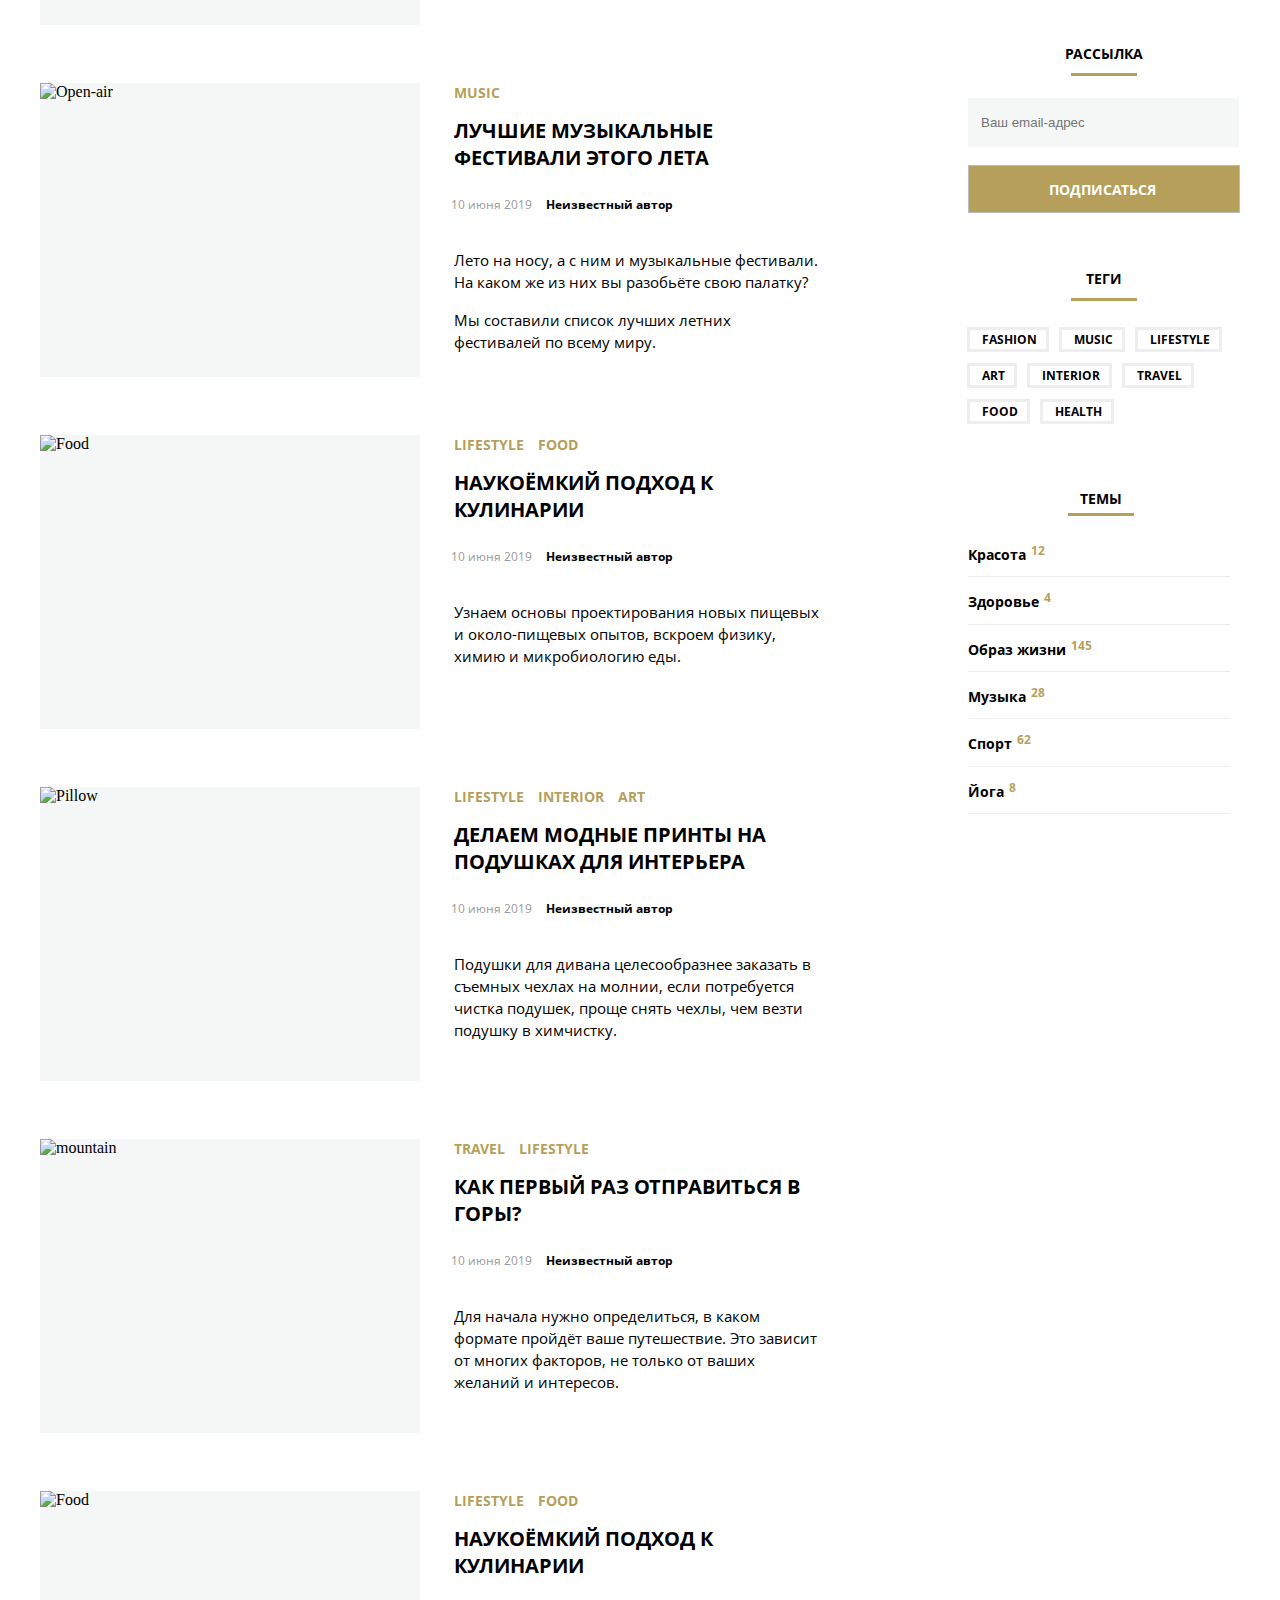
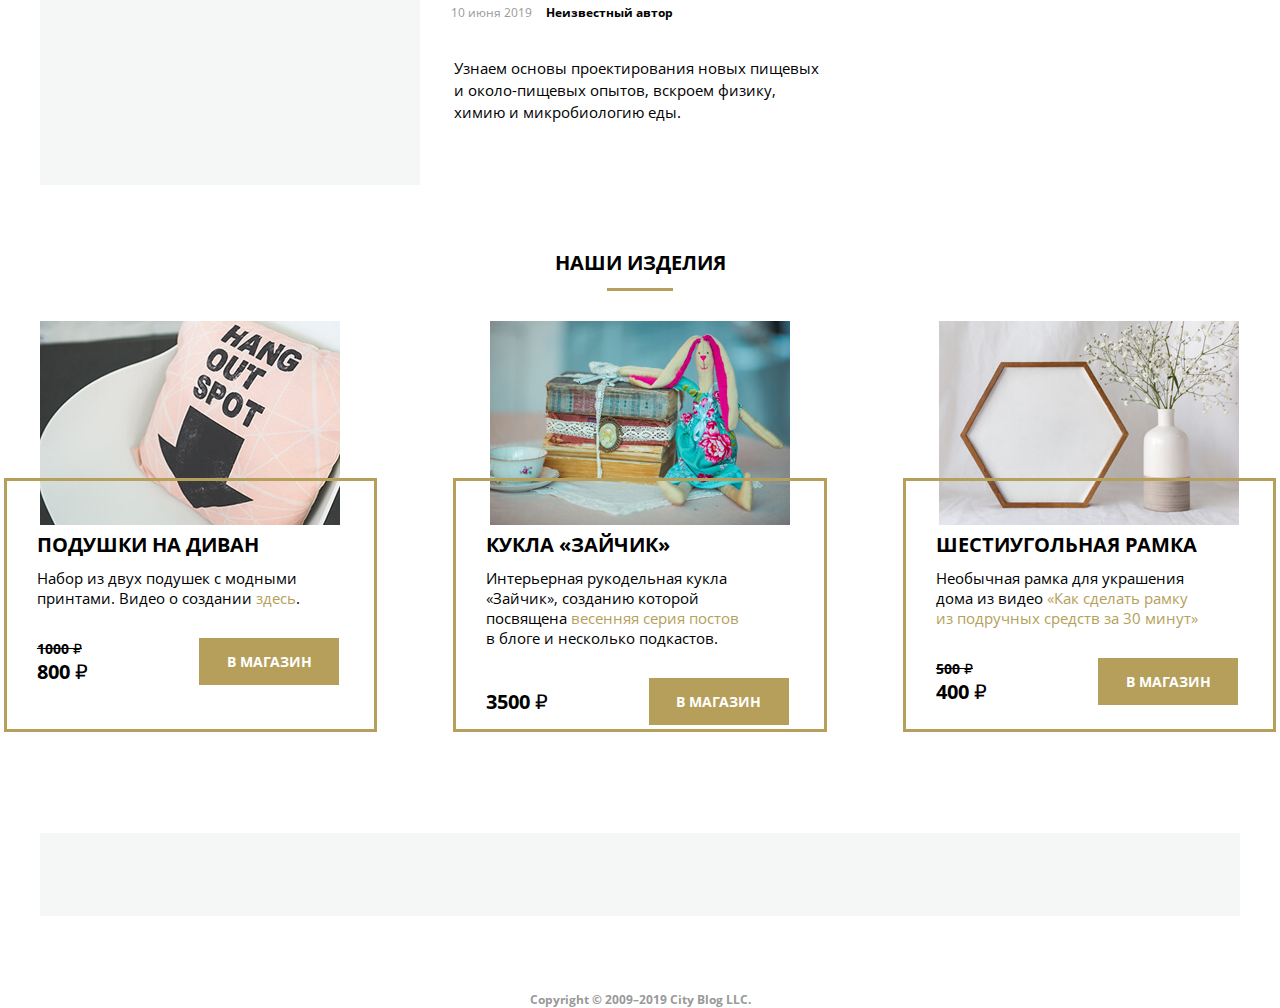
==== commit 6d1ecfcb: "25.06 20:31" ====
--- a/index.html
+++ b/index.html
@@ -30,7 +30,7 @@
                      </form>
                
                <div class="question-tell-us">Расскажите, какой контент Вы хотели бы видеть на нашем сайте?</div>
-                  <input type="text" class="text-area" placeholder="Может, больше рецептов?">
+                  <textarea class="text-area" placeholder="Может, больше рецептов?"></textarea>
                   <button type="submit" class="send">Отправить</button>
             </div>
          </div>
--- a/css/style-mq-desktop.css
+++ b/css/style-mq-desktop.css
@@ -765,9 +765,10 @@
   }
 
   .popup-container {
-    content: "";
     background-color: rgba(0, 0, 0, 0.5);
-    display: block;
+    display: flex;
+    justify-content: center;
+    align-items: center;
     position: fixed;
     width: 100%;
     height: 100%;
@@ -780,8 +781,6 @@
     height: 590px;
     background-color: var(--color-white);
     position: relative;
-    left: calc(100% / 2 - 180px);
-    top: 27%;
   }
 
   
@@ -817,14 +816,12 @@
   }
 
   .popup-wrapper {
-    display: flex;
-    flex-direction: column;
+    padding-left: 25px;
   }
 
   .question-visit, .question-subscribe, .question-tell-us {
     font-family: OpenSans;
     font-size: 14px;
-    padding-left: 30px;
     margin-bottom: 15px;
     max-width: 90%;
   }
@@ -836,22 +833,16 @@
     align-self: center;
     border: none;
     background-color: #f4f7f6;
+    background-image: url(../svg/form-arrows.svg);
+    background-repeat: no-repeat;
+    background-position: right;
+    background-size: 5%;
     margin-bottom: 15px;
     -webkit-appearance: none;
     padding-left: 15px;
     color: #a2a4a3;
   }
 
-  .select::after {
-    content: "";
-    position: relative;
-    display: block;
-    background: url(../svg/form-arrows.svg);
-    background-repeat: no-repeat;
-    background-size: 100%;
-    background-position: center;
-  }
-
   .options {
     display: flex;
     justify-content: space-evenly;
@@ -862,7 +853,6 @@
 
   .radio {
     -webkit-appearance: none;
-    
   }
 
   .radio::before {
@@ -874,7 +864,6 @@
     background: url(../svg/form-empty-circle.svg);
     background-repeat: no-repeat;
     background-size: 100% 100%;
-    
 }
 
   .radio:checked {
@@ -889,8 +878,9 @@
   }
 
   .text-area {
-    position: relative;
+    font-family: OpenSans;
     width: 80%;
+    resize: none;
     height: 130px;
     align-self: center;
     border: none;
@@ -984,6 +974,10 @@
     .footer-container {
       width: 768px;
     }  
+
+    .popup {
+      scale: 0.9;
+    }
   }
 
   @media (max-width: 360px) {
@@ -1036,4 +1030,8 @@
       left: 25%;
       z-index: 1;
     }
+
+    .popup {
+      scale: 0.8;
+    }
   }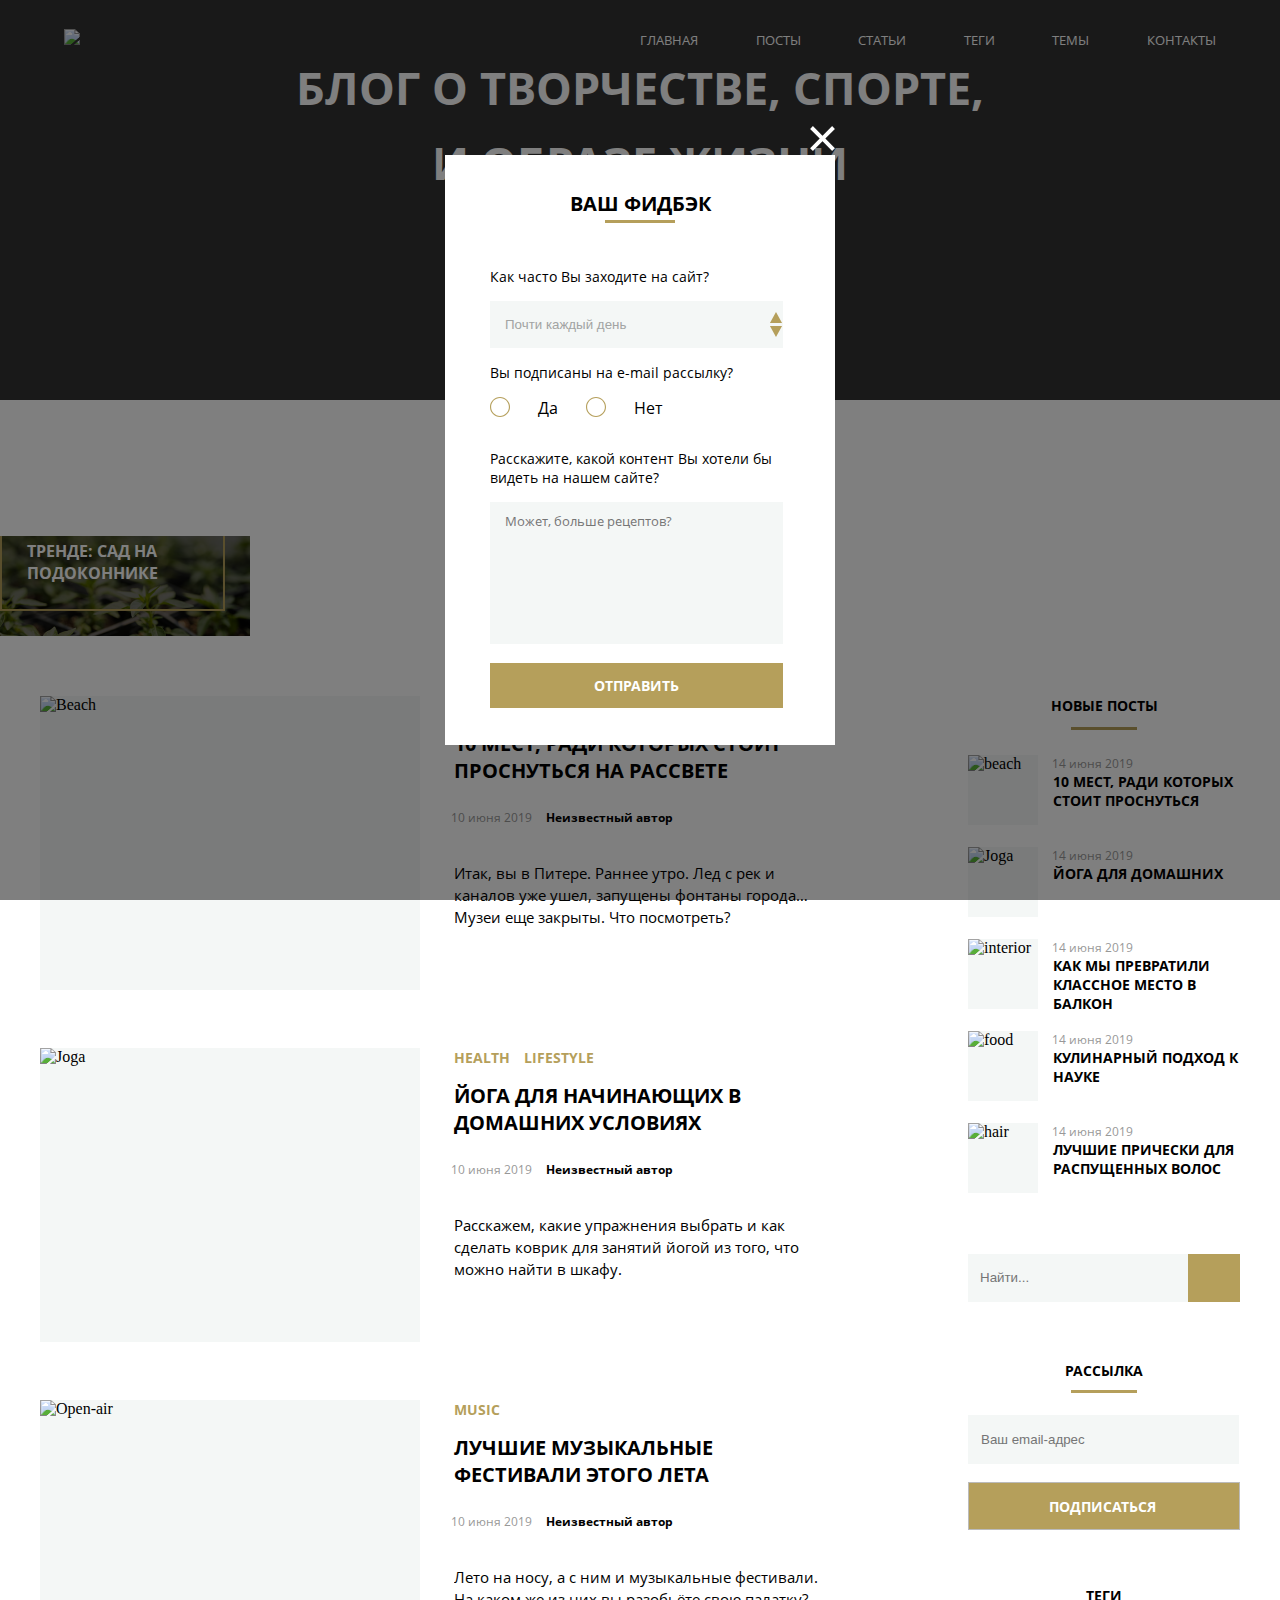
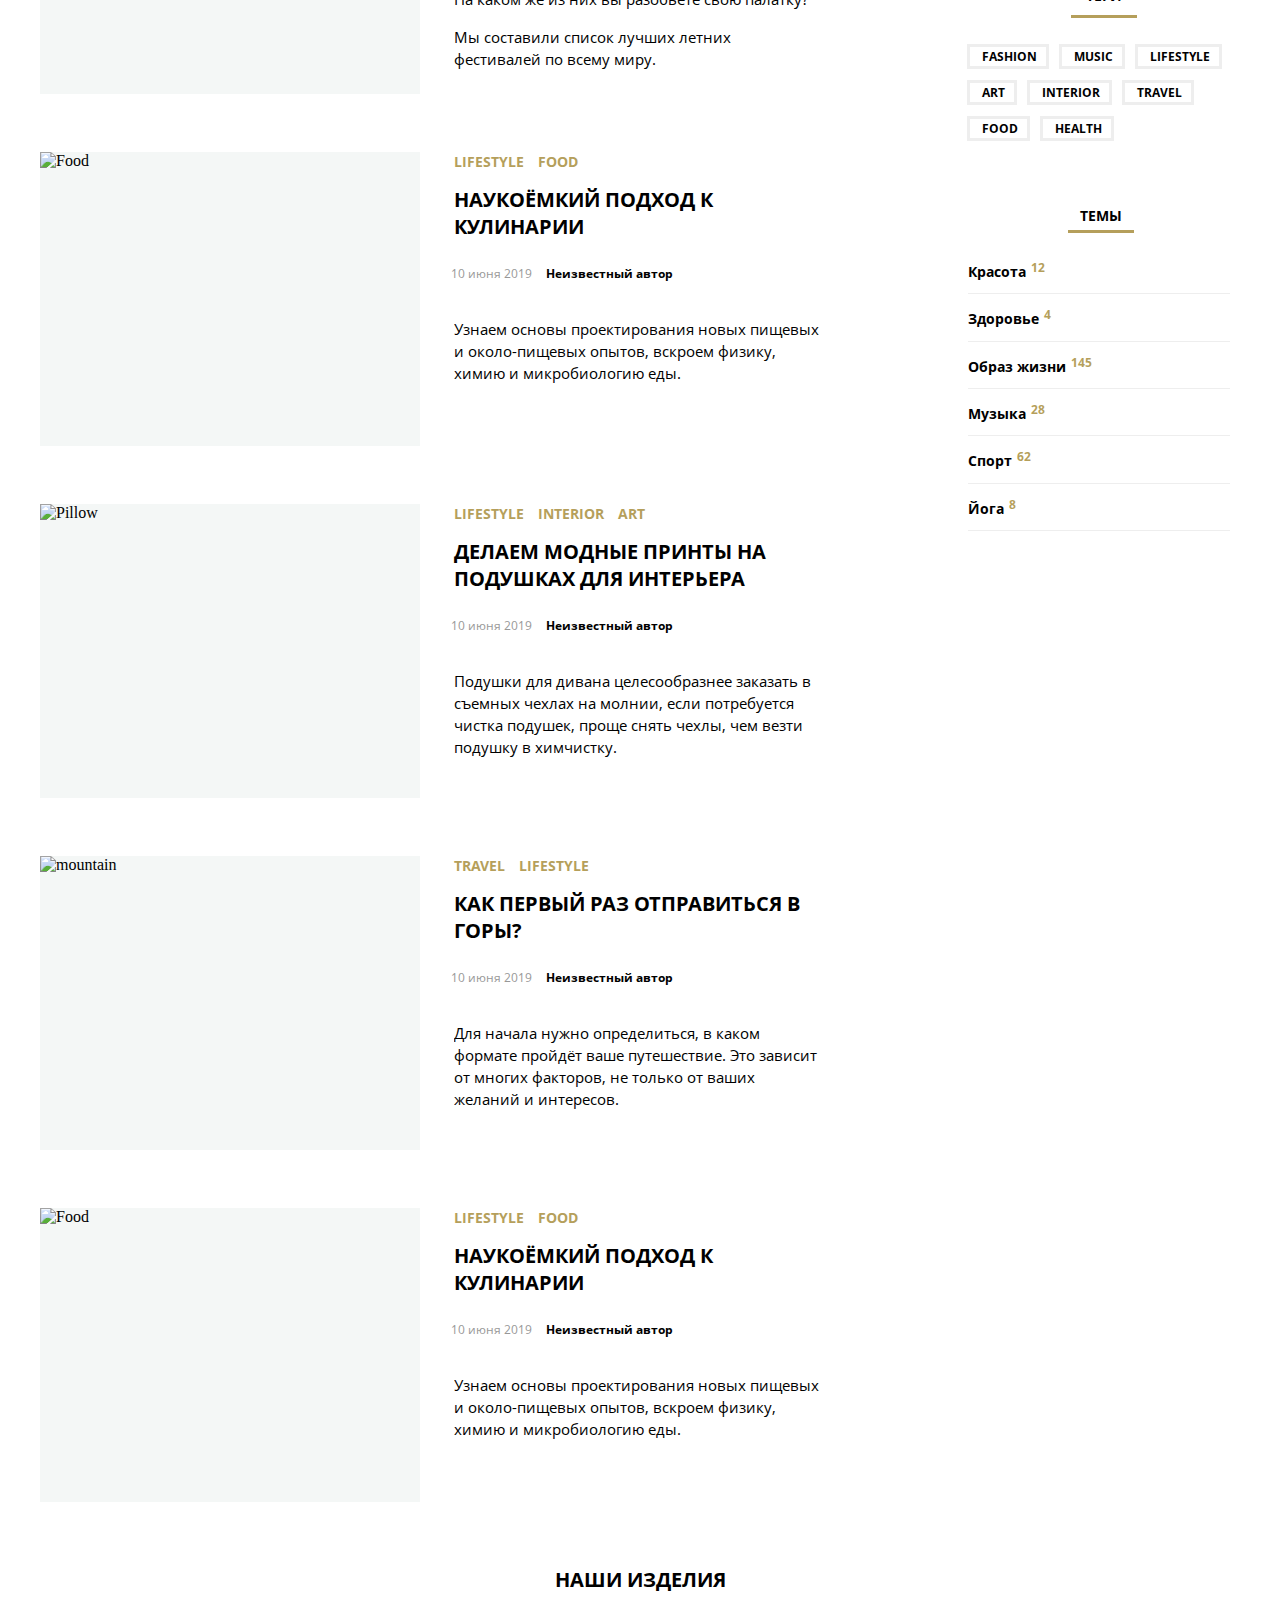
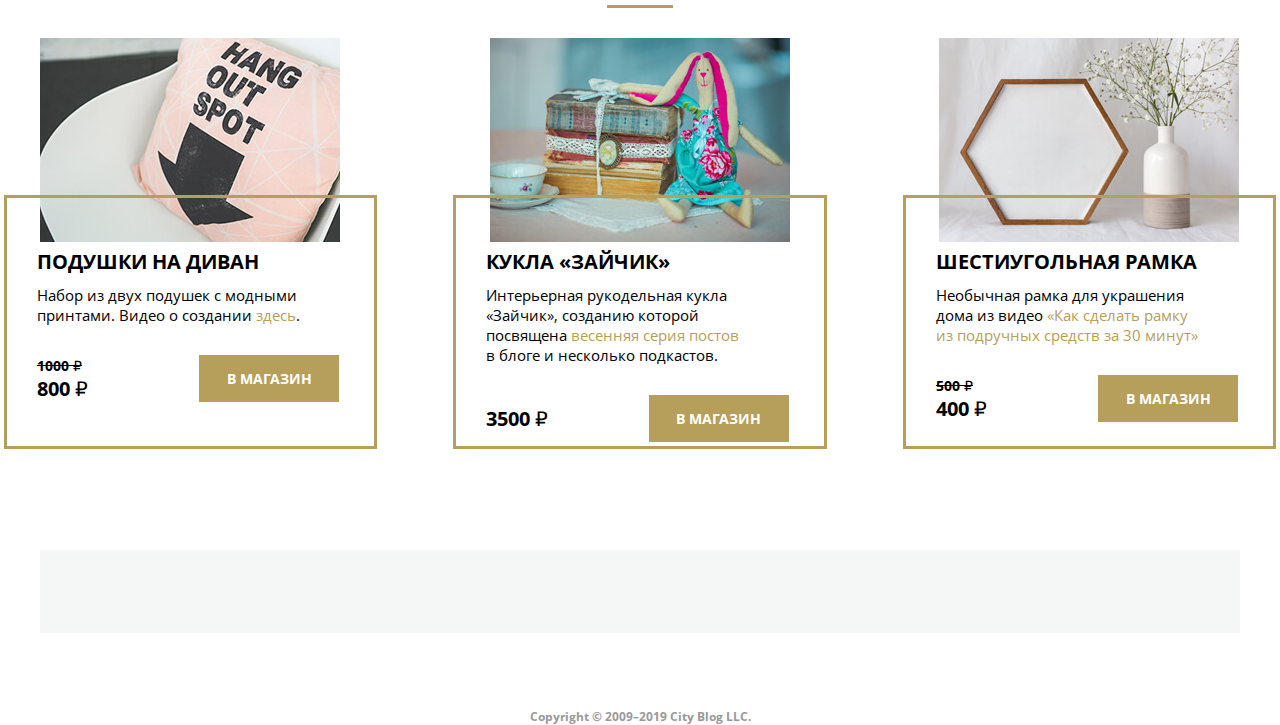
==== commit 2a28d972: "26.06.2023 \ 21:45" ====
--- a/index.html
+++ b/index.html
@@ -10,9 +10,12 @@
 <body>
    <div class="popup-container" id="pop-cont">
          <div class="popup">
-            <div class="popup-close" id="x"></div>
+            <h3 class="popup-title">Ваш фидбэк</h3>
             <div class="popup-wrapper">
-            <h3 class="popup-title">Ваш фидбэк</h3>
+               <button class="popup-close" id="x">
+                  <span class="visually-hidden">Закрыть попап</span>
+               </button>
+            <form>
                <div class="question-visit">Как часто Вы заходите на сайт?</div>
                <select class="select">
                   <svg width="174" height="296" fill="none" xmlns="http://www.w3.org/2000/svg"><path d="M86.944.389l75.297 130.417H11.648L86.944.389zM86.945 296L11.648 165.583h150.593L86.944 296z" fill="#B59F5B"/></svg>
@@ -21,17 +24,18 @@
                   <option>Крайне редко</option>
                </select>
                <div class="question-subscribe">Вы подписаны на e-mail рассылку?</div>
-                  <form class="options">
-                     
+                  <div class="options">
                      <input type="radio" class="radio" id="yes" name="q">
                      <label class="options" for="yes">Да</label>
                      <input type="radio" class="radio" id="no" name="q">
                      <label class="options" for="no">Нет</label>
-                     </form>
+                  </div>
+                     
                
                <div class="question-tell-us">Расскажите, какой контент Вы хотели бы видеть на нашем сайте?</div>
                   <textarea class="text-area" placeholder="Может, больше рецептов?"></textarea>
                   <button type="submit" class="send">Отправить</button>
+               </form>
             </div>
          </div>
    </div>
@@ -46,17 +50,17 @@
                <li><a class="link" href="#0">Темы</a></li>
                <li><a class="link" href="#0">Контакты</a></li>
              </ul>
-             <div class="burger-menu"></div>
+             <button class="burger-menu"></button>
        </div>  
        
-       <main class="intro">
+       <div class="intro">
              <h1 class="title">Блог о творчестве, спорте, и образе жизни</h1>
-       </main>
+       </div>
        </header>
    <h4 class="trends-title">Сейчас в тренде</h4>
    <aside class="trends-wrapper">
       <div class="trend">
-         <img src="./images/trend1.jpg" class="trend-img">
+         <div class="trend-img-1">
          <div class="trend-text-box">
             <div class="trend-link-wrapper">
                <a class="article-link" href="#0">Lifestyle</a>
@@ -65,14 +69,14 @@
                <a href="#0" class="trend-header">Сейчас в тренде: сад на подоконнике</a></div>
          </div>
       <div class="trend">
-         <img src="./images/trend2.jpg" class="trend-img">
+         <div class="trend-img-2">
          <div class="trend-text-box">
             <a class="article-link" href="#0">Food</a>
             <a href="#0" class="trend-header">сыры на красивых  картинках из интернета: какие они на вкус?</a>
          </div>
       </div>
       <div class="trend">
-         <img src="./images/trend3.jpg" class="trend-img">
+         <div class="trend-img-3">
          <div class="trend-text-box">
             <div class="trend-link-wrapper">
             <a class="article-link" href="#0">Lifestyle</a>
@@ -82,7 +86,7 @@
          </div>
       </div>
       <div class="trend">
-         <img src="./images/trend4.jpg" class="trend-img">
+         <div class="trend-img-4">
          <div class="trend-text-box">
             <div class="trend-link-wrapper">
             <a class="article-link" href="#0">Food</a>
@@ -325,7 +329,7 @@
       </div>
        <div class="footer-container">
        <footer>
-         <ul>
+         <ul class="footer-links">
             <li class="li-footer"><a href="#0" class="dribble-image"></a></li>
             <span class="visually-hidden">Дрибл</span>
             <li class="li-footer"><a href="#0" class="pinterest-image"></a></li>
--- a/css/style-mq-desktop.css
+++ b/css/style-mq-desktop.css
@@ -23,6 +23,8 @@
     background-repeat: no-repeat;
     background-size: cover;
     position: relative;
+    padding-top: 28px;
+    padding-bottom: 200px;
   }
 
   .header::after {
@@ -39,7 +41,6 @@
   }
   
   .container {
-    padding-top: 28px;
     width: 1200px;
     max-width: 90%;
     display: flex;
@@ -53,6 +54,7 @@
 
   .burger-menu {
     display: none;
+    border: none;
   }
 
   .menu {
@@ -78,7 +80,7 @@
   }
 
   .header-logo {
-    height: 41px;
+    width: 180px;
   }
 
   .intro {
@@ -88,7 +90,6 @@
     align-items: center;
     width: 690px;
     max-width: 100%;
-    min-height: 385px;
     flex-wrap: wrap;
     text-align: center;
     margin-left: auto;
@@ -151,7 +152,29 @@
 
   }
 
-  .trend-img {
+  .trend-img-1 {
+    background-image: url(../images/trend1.jpg);
+    background-size: 100%;
+    display: block;
+    position: relative;
+    width: 250px;
+    height: 100px;
+  }
+
+  .trend-img-2 {
+    background-image: url(../images/trend2.jpg);
+    display: block;
+    position: relative;
+  }
+
+  .trend-img-3 {
+    background-image: url(../images/trend3.jpg);
+    display: block;
+    position: relative;
+  }
+
+  .trend-img-4 {
+    background-image: url(../images/trend4.jpg);
     display: block;
     position: relative;
   }
@@ -720,6 +743,10 @@
     background-color: #f4f7f6;
   }
   
+  .footer-links {
+    padding: 0;
+  }
+
   .li-footer {
     display: inline-block;
     list-style-type: none;
@@ -788,6 +815,7 @@
     background: url(../svg/form-x.svg);
     display: block;
     position: absolute;
+    border: none;
     top: -5%;
     right: 0%;
     width: 25px;
@@ -816,7 +844,8 @@
   }
 
   .popup-wrapper {
-    padding-left: 25px;
+    display: block;
+    padding-left: 45px;
   }
 
   .question-visit, .question-subscribe, .question-tell-us {
@@ -845,7 +874,7 @@
 
   .options {
     display: flex;
-    justify-content: space-evenly;
+    justify-content: space-between;
     max-width: 50%;
     margin-bottom: 15px;
     font-family: OpenSans;
@@ -888,6 +917,7 @@
     margin-bottom: 15px;
     -webkit-appearance: none;
     padding-left: 15px;
+    padding-top: 10px;
     color: #a2a4a3;
   }
 
@@ -920,7 +950,7 @@
     .burger-menu {
       content: "";
       position: relative;
-      width: 25px;
+      width: 30px;
       height: 4px;
       background-color: var(--color-white);
       display: block;
@@ -931,9 +961,10 @@
       position: relative;
       display: block;
       background-color: var(--color-white);
-      width: 25px;
+      width: 30px;
       height: 4px;
-      top: -8px;
+      top: -10px;
+      left: -6px;
     }
 
     .burger-menu::after {
@@ -941,9 +972,10 @@
       position: relative;
       display: block;
       background-color: var(--color-white);
-      width: 25px;
+      width: 30px;
       height: 4px;
       top: 4px;
+      left: -6px;
     }
 
     .header {
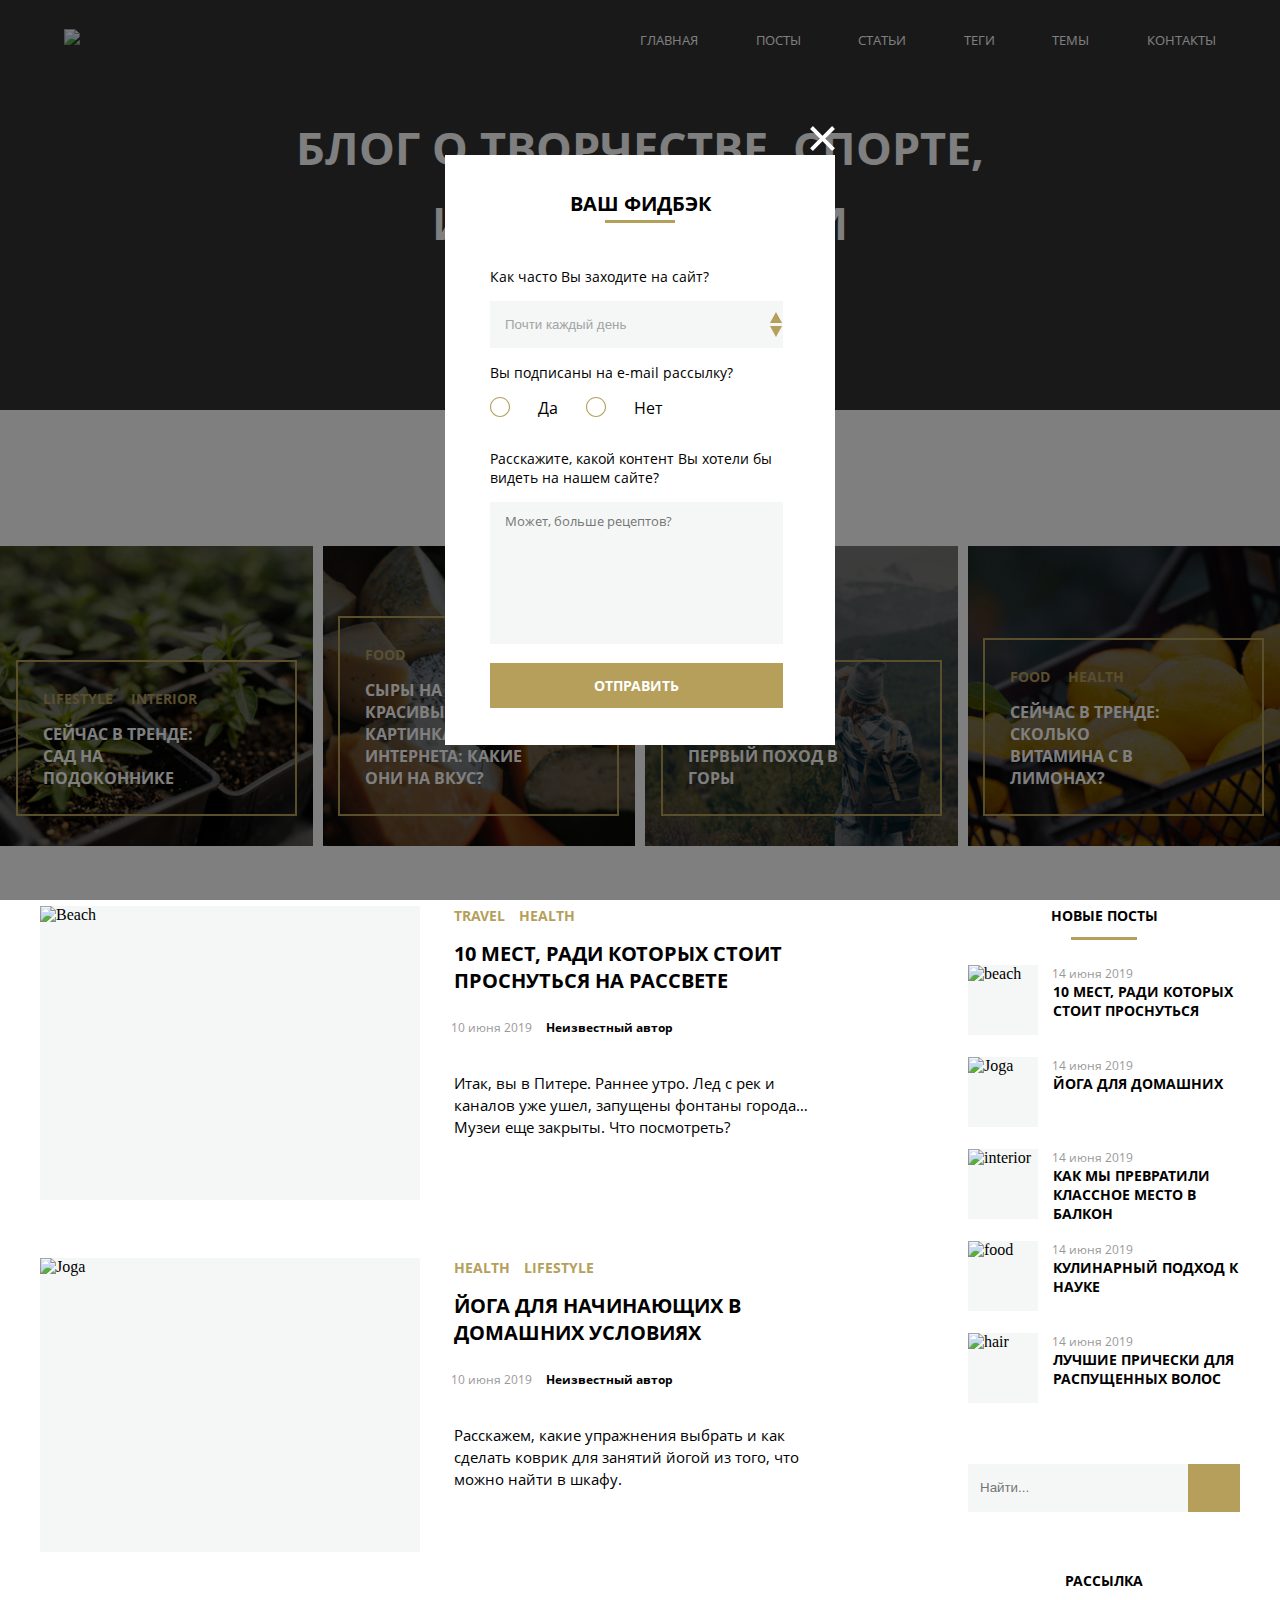
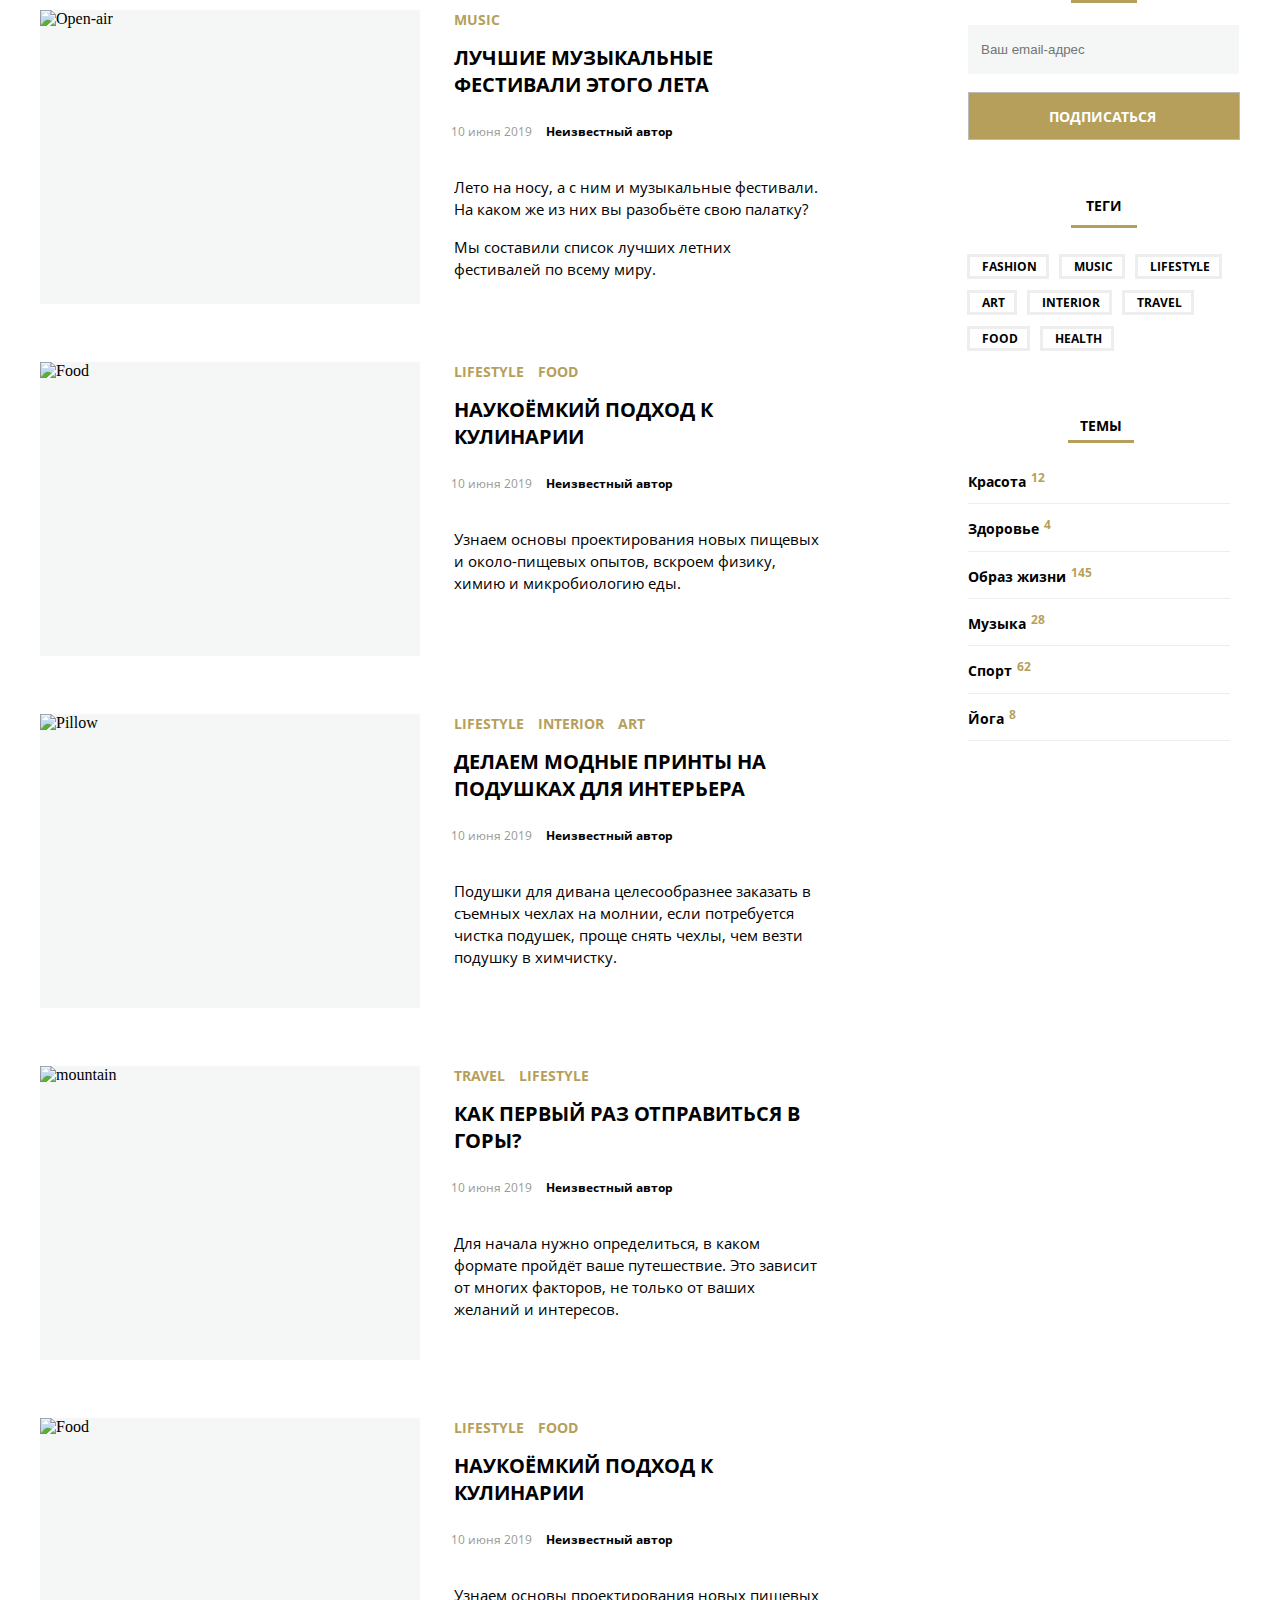
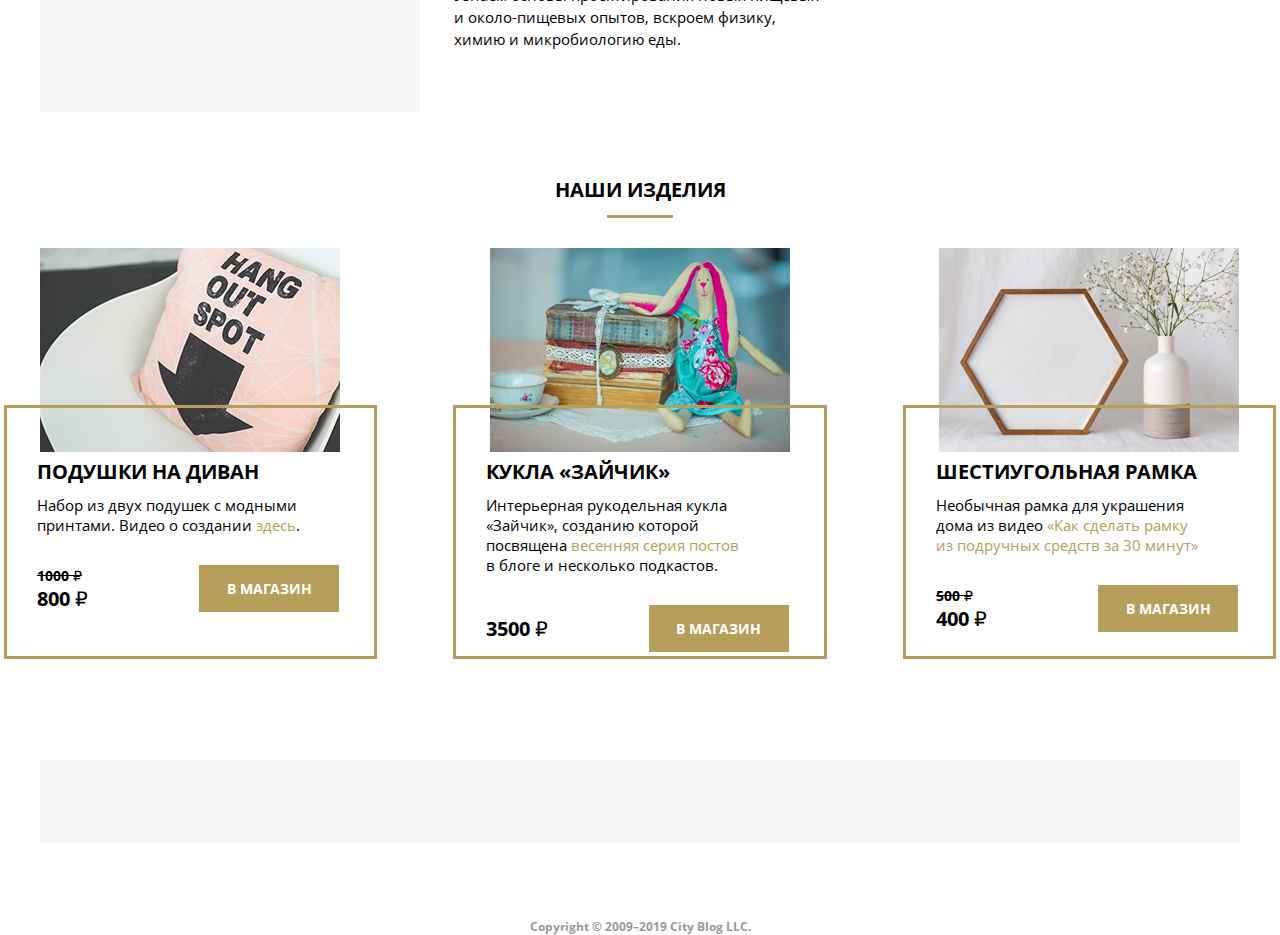
==== commit 228fac52: "22:57 01.07.2023" ====
--- a/index.html
+++ b/index.html
@@ -59,7 +59,6 @@
        </header>
    <h4 class="trends-title">Сейчас в тренде</h4>
    <aside class="trends-wrapper">
-      <div class="trend">
          <div class="trend-img-1">
          <div class="trend-text-box">
             <div class="trend-link-wrapper">
@@ -68,14 +67,14 @@
             </div>
                <a href="#0" class="trend-header">Сейчас в тренде: сад на подоконнике</a></div>
          </div>
-      <div class="trend">
+      
          <div class="trend-img-2">
          <div class="trend-text-box">
             <a class="article-link" href="#0">Food</a>
             <a href="#0" class="trend-header">сыры на красивых  картинках из интернета: какие они на вкус?</a>
          </div>
       </div>
-      <div class="trend">
+      
          <div class="trend-img-3">
          <div class="trend-text-box">
             <div class="trend-link-wrapper">
@@ -85,7 +84,6 @@
             <a href="#0" class="trend-header">СОБИРАЕМСЯ В ПЕРВЫЙ ПОХОД В ГОРЫ</a>
          </div>
       </div>
-      <div class="trend">
          <div class="trend-img-4">
          <div class="trend-text-box">
             <div class="trend-link-wrapper">
--- a/css/style-mq-desktop.css
+++ b/css/style-mq-desktop.css
@@ -24,7 +24,7 @@
     background-size: cover;
     position: relative;
     padding-top: 28px;
-    padding-bottom: 200px;
+    padding-bottom: 150px;
   }
 
   .header::after {
@@ -103,6 +103,7 @@
     color: var(--color-white);;
     z-index: 1;
     text-transform: uppercase;
+    padding-top: 60px;
   }
   
   .wrapper {
@@ -139,47 +140,43 @@
 
   .trends-wrapper {
     display: flex;
-    flex-direction: row;
-    justify-content: space-between;
-  }
-
-  .trend {
-    position: relative;
-    display: flex;
-    justify-content: center;
-    box-sizing: content-box;
-    overflow: hidden;
-
+    height: 300px;
+    gap: 10px;
   }
 
   .trend-img-1 {
     background-image: url(../images/trend1.jpg);
-    background-size: 100%;
-    display: block;
-    position: relative;
-    width: 250px;
-    height: 100px;
+    background-size: cover;
+    display: block;
+    position: relative;
+    width: 25%;
   }
 
   .trend-img-2 {
     background-image: url(../images/trend2.jpg);
-    display: block;
-    position: relative;
+    background-size: cover;
+    display: block;
+    position: relative;
+    width: 25%;
   }
 
   .trend-img-3 {
     background-image: url(../images/trend3.jpg);
-    display: block;
-    position: relative;
+    background-size: cover;
+    display: block;
+    position: relative;
+    width: 25%;
   }
 
   .trend-img-4 {
     background-image: url(../images/trend4.jpg);
-    display: block;
-    position: relative;
-  }
-
-  .trend::after {
+    background-size: cover;
+    display: block;
+    position: relative;
+    width: 25%;
+  }
+
+  .trend-img-1::after, .trend-img-2::after, .trend-img-3::after, .trend-img-4::after {
     content: "";
     position: absolute;
     max-width: 100%;
@@ -194,13 +191,10 @@
 
   .trend-text-box {
     position: absolute;
-    bottom: 25px;
-    display: flex;
-    flex-wrap: wrap;
-    flex-direction: column;
+    right: 5%;
+    bottom: 10%;
+    display: block;
     max-width: 90%;
-    margin-left: auto;
-    margin-right: auto;
     padding: 25px;
     border: 2px solid var(--color-gold);
     box-sizing: border-box;
@@ -988,10 +982,11 @@
 
     .trends-wrapper {
       flex-wrap: wrap;
-    }
-
-    .trend {
-      width: 50%;
+      height: 450px;
+    }
+
+    .trend-img-1, .trend-img-2, .trend-img-3, .trend-img-4 {
+      width: calc(50% - 5px);
     }
 
     .wrapper {
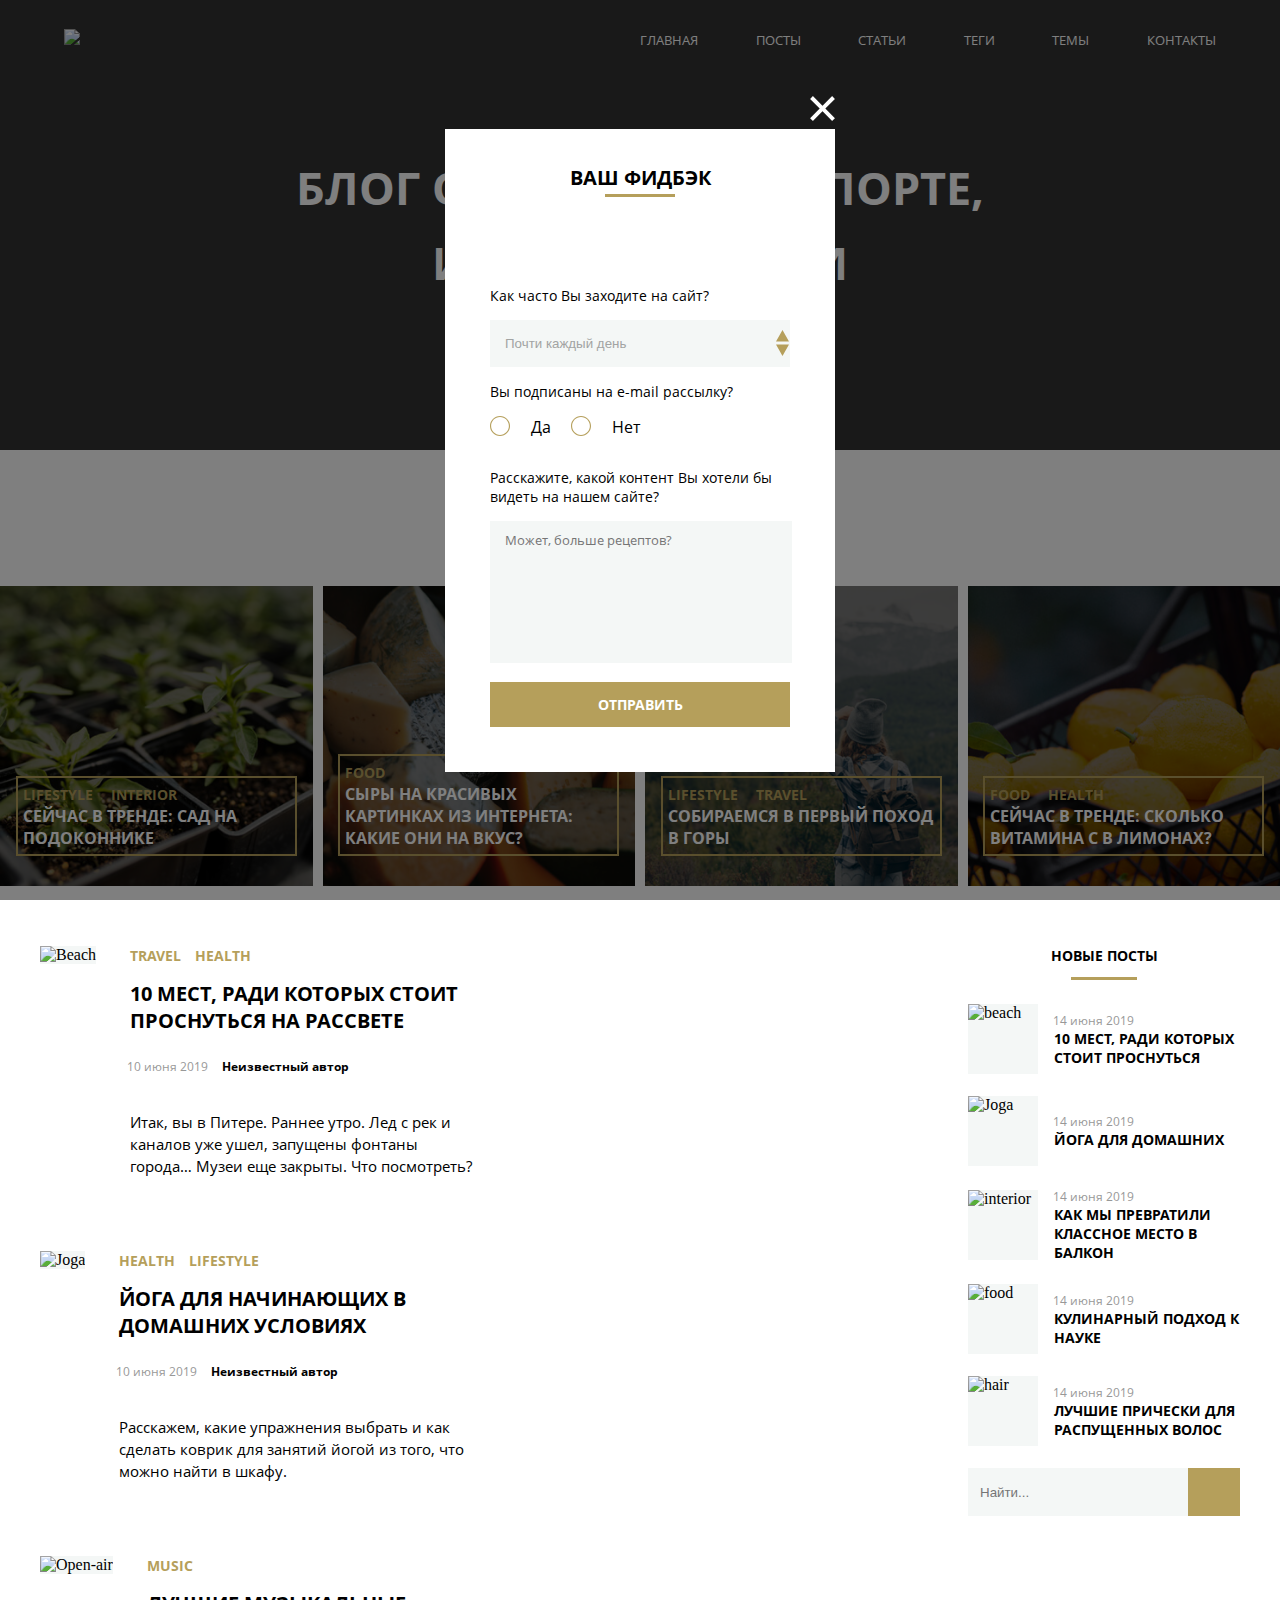
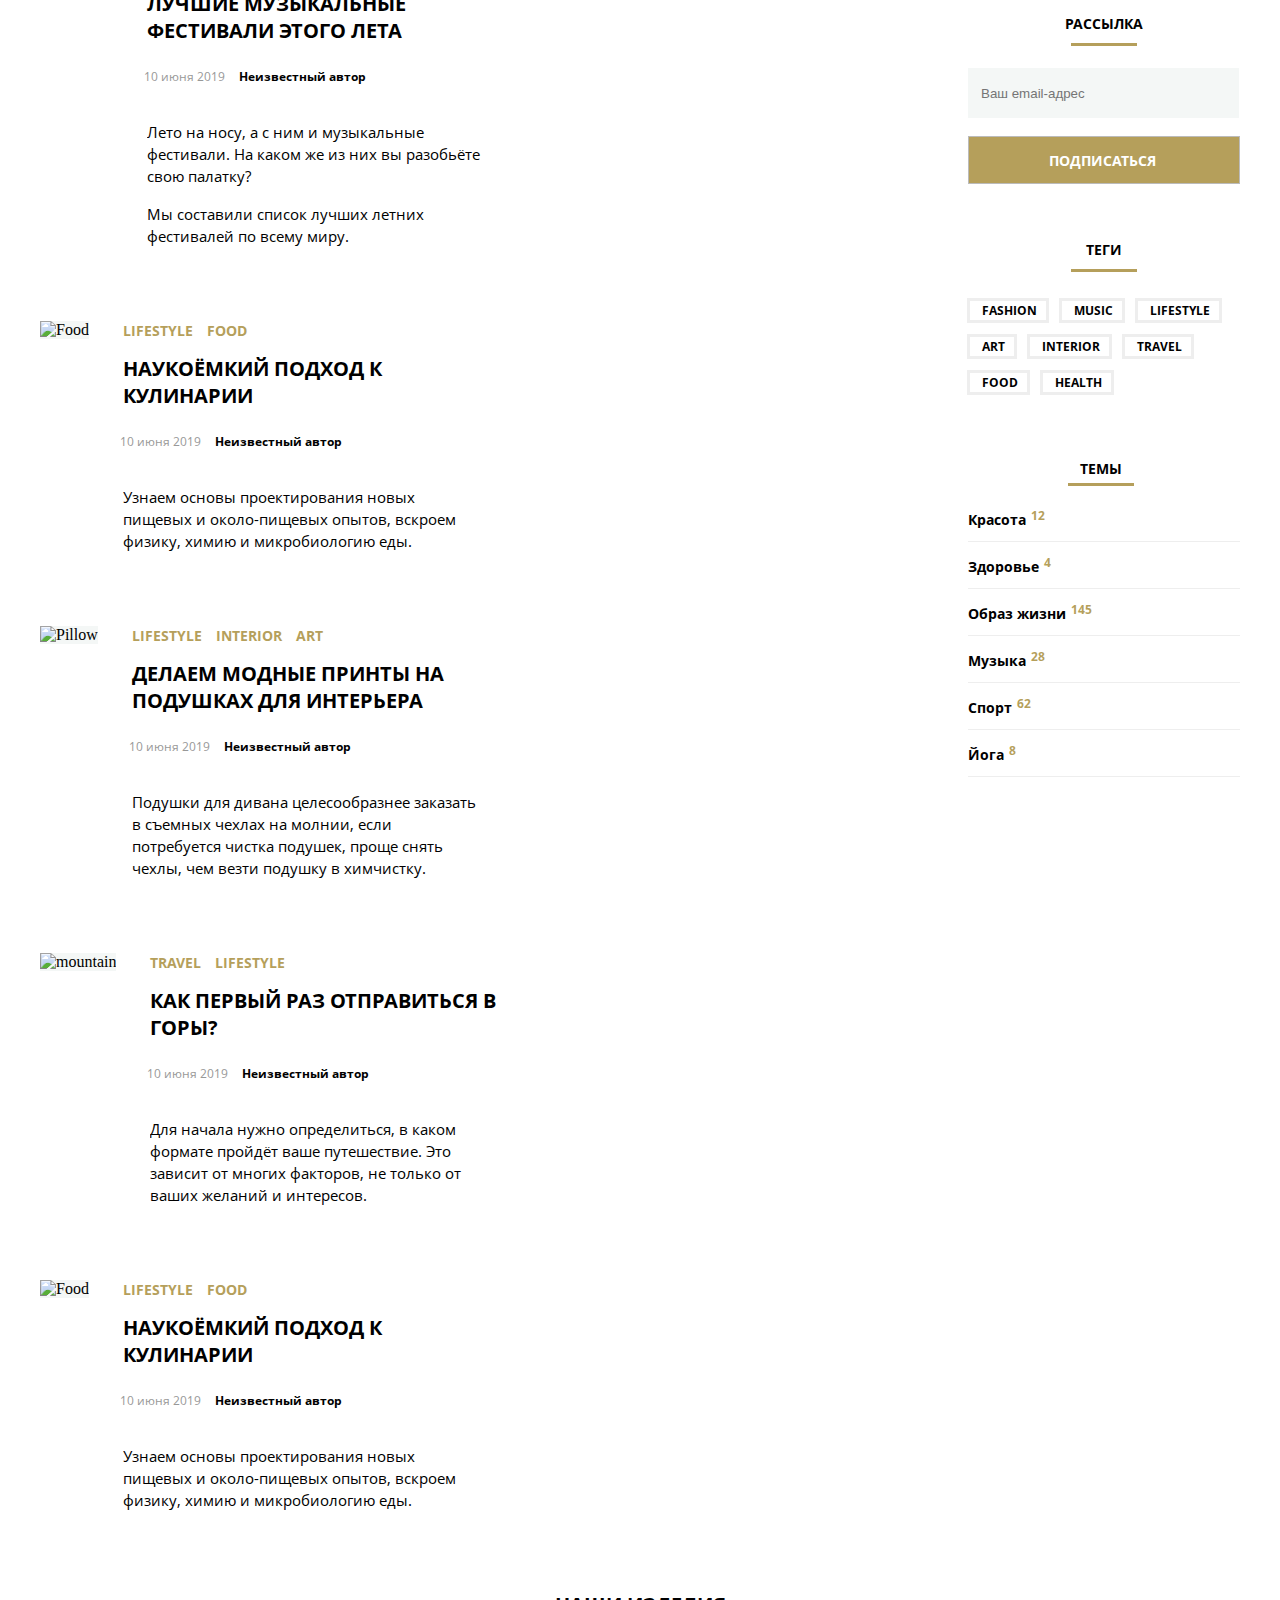
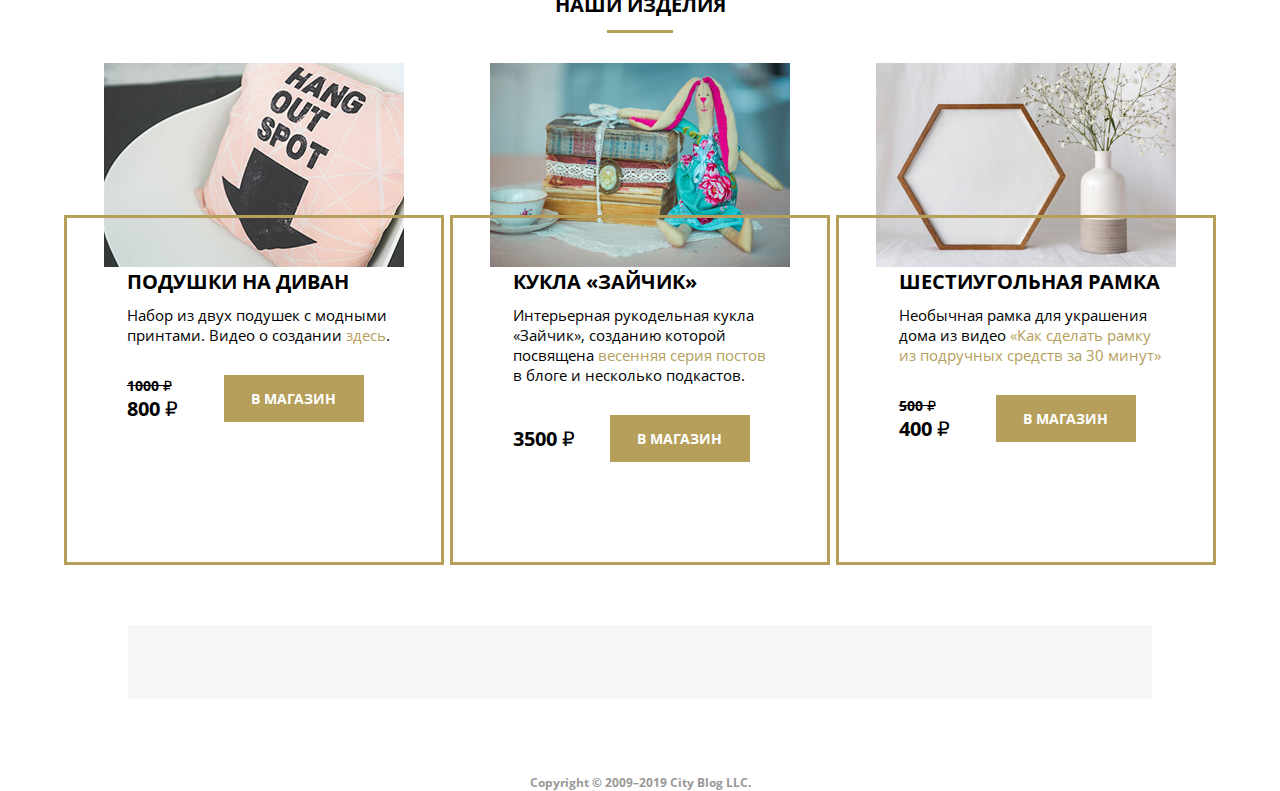
==== commit 0914e977: "20.07.2023 \ 21:20" ====
--- a/index.html
+++ b/index.html
@@ -59,38 +59,41 @@
        </header>
    <h4 class="trends-title">Сейчас в тренде</h4>
    <aside class="trends-wrapper">
-         <div class="trend-img-1">
+         <div class="trend img-1">
          <div class="trend-text-box">
-            <div class="trend-link-wrapper">
-               <a class="article-link" href="#0">Lifestyle</a>
-               <a class="article-link" href="#0">Interior</a>
+            <ul class="trend-link-wrapper">
+               <li class="trend-link"><a class="article-link" href="#0">Lifestyle</a></li>
+               <li class="trend-link"><a class="article-link" href="#0">Interior</a></li>
+            </ul>
+               <h4><a href="#0" class="trend-header">Сейчас в тренде: сад на подоконнике</a></h4>
             </div>
-               <a href="#0" class="trend-header">Сейчас в тренде: сад на подоконнике</a></div>
          </div>
       
-         <div class="trend-img-2">
+         <div class="trend img-2">
          <div class="trend-text-box">
-            <a class="article-link" href="#0">Food</a>
-            <a href="#0" class="trend-header">сыры на красивых  картинках из интернета: какие они на вкус?</a>
+         <ul class="trend-link-wrapper">
+            <li class="trend-link"><a class="article-link" href="#0">Food</a></li>
+         </ul>
+            <h4><a href="#0" class="trend-header">сыры на красивых  картинках из интернета: какие они на вкус?</a></h4>
          </div>
       </div>
-      
-         <div class="trend-img-3">
+         <div class="trend img-3">
          <div class="trend-text-box">
-            <div class="trend-link-wrapper">
-            <a class="article-link" href="#0">Lifestyle</a>
-            <a class="article-link" href="#0">Travel</a>
-            </div>
-            <a href="#0" class="trend-header">СОБИРАЕМСЯ В ПЕРВЫЙ ПОХОД В ГОРЫ</a>
+            <ul class="trend-link-wrapper">
+               <li class="trend-link"><a class="article-link" href="#0">Lifestyle</a></li>
+               <li class="trend-link"><a class="article-link" href="#0">Travel</a></li>
+            </ul>
+               <h4><a href="#0" class="trend-header">СОБИРАЕМСЯ В ПЕРВЫЙ ПОХОД В ГОРЫ</a></h4>
          </div>
       </div>
-         <div class="trend-img-4">
+         <div class="trend img-4">
          <div class="trend-text-box">
-            <div class="trend-link-wrapper">
-            <a class="article-link" href="#0">Food</a>
-            <a class="article-link" href="#0">Health</a>
-            </div>
-            <a href="#0" class="trend-header">Сейчас в тренде: сКОЛЬКО ВИТАМИНА c В ЛИМОНАХ?</a></div>
+            <ul class="trend-link-wrapper">
+               <li class="trend-link"><a class="article-link" href="#0">Food</a></li>
+               <li class="trend-link"><a class="article-link" href="#0">Health</a></li>
+            </ul>
+               <h4><a href="#0" class="trend-header">Сейчас в тренде: сКОЛЬКО ВИТАМИНА c В ЛИМОНАХ?</a></h4>
+         </div>
       </div>
    </aside>
     <div class="wrapper">
@@ -99,8 +102,8 @@
          <img src="https://netology-code.github.io/html-2-diploma/sources/images/last-post1.jpg" class="post-image" alt="Beach">
        <div class="text-block">
         <ul class="ul-article-link">
-         <li><a href="#0" class=article-link>travel</a></li>
-         <li><a href="#0" class=article-link>health</a></li>
+         <li><a href="#0" class="article-link">travel</a></li>
+         <li><a href="#0" class="article-link last-link">health</a></li>
         </ul>
          <h3><a href="#0" class="article-header">10 мест, ради которых стоит проснуться на рассвете</a></h3>
          <div><time class="post-date">10 июня 2019</time><span class="author">Неизвестный автор</span></div>
@@ -108,111 +111,111 @@
          </p>
        </div>
         </article>
-        <div class="content-block">
+        <article class="content-block">
        <img  src="https://netology-code.github.io/html-2-diploma/sources/images/last-post2.jpg" class="post-image" alt="Joga">
         <div class="text-block">
         <ul class="ul-article-link">
-           <li><a href="#0" class=article-link>health</a></li>
-           <li><a href="#0" class=article-link>lifestyle</a></li>
+           <li><a href="#0" class="article-link">health</a></li>
+           <li><a href="#0" class="article-link last-link">lifestyle</a></li>
         </ul>
             <h3><a href="#0" class="article-header">Йога для начинающих в домашних условиях</a></h3>
            <div><time class="post-date">10 июня 2019</time><span class="author">Неизвестный автор</span></div>
            <p class="annotation">Расскажем, какие упражнения выбрать и как сделать коврик для занятий йогой из того, что можно найти в шкафу.</p>
            </div>
-        </div>
-        <div class="content-block">
+        </article>
+        <article class="content-block">
          <img  src="https://netology-code.github.io/html-2-diploma/sources/images/last-post3.jpg" class="post-image" alt="Open-air">
         <div class="text-block">
         <ul class="ul-article-link">
-           <li><a href="#0" class=article-link>music</a></li>
+           <li><a href="#0" class="article-link last-link">music</a></li>
         </ul>
            <h3><a href="#0" class="article-header">Лучшие музыкальные фестивали этого лета</a></h3>
            <div><time class="post-date">10 июня 2019</time><span class="author">Неизвестный автор</span></div>
            <p class="annotation">Лето на носу, а с ним и музыкальные фестивали. На каком же из них вы разобьёте свою палатку?</p><p class="annotation">Мы составили список лучших летних фестивалей по всему миру.</p>
        </div>
-       </div>
-       <div class="content-block">
+       </article>
+       <article class="content-block">
        <img src="https://netology-code.github.io/html-2-diploma/sources/images/last-post4.jpg" class="post-image" alt="Food">
         <div class="text-block">
         <ul class="ul-article-link">
-           <li><a href="#0" class=article-link>lifestyle</a></li>
-           <li><a href="#0" class=article-link>food</a></li>
+           <li><a href="#0" class="article-link">lifestyle</a></li>
+           <li><a href="#0" class="article-link last-link">food</a></li>
         </ul>
            <h3><a href="#0" class="article-header">Наукоёмкий подход к кулинарии</a></h3>
            <div><time class="post-date">10 июня 2019</time><span class="author">Неизвестный автор</span></div>
            <p class="annotation">Узнаем основы проектирования новых пищевых и около-пищевых опытов, вскроем физику, химию и микробиологию еды.</p>
            </div>
-        </div>
-       <div class="content-block">
+        </article>
+       <article class="content-block">
        <img src="https://netology-code.github.io/html-2-diploma/sources/images/last-post5.jpg" class="post-image" alt="Pillow">
         <div class="text-block">
         <ul class="ul-article-link">
            <li><a href="#0" class="article-link">lifestyle</a></li>
            <li><a href="#0" class="article-link">interior</a></li>
-           <li><a href="#0" class="article-link">art</a></li>
+           <li><a href="#0" class="article-link last-link">art</a></li>
         </ul>
            <p><a href="#0" class="article-header">делаем модные принты на подушках для интерьера</a></p>
            <p><time class="post-date">10 июня 2019</time><span class="author">Неизвестный автор</span></p>
            <p class="annotation">Подушки для дивана целесообразнее заказать в съемных чехлах на молнии, если потребуется чистка подушек, проще снять чехлы, чем везти подушку в химчистку.</p>
            </div>
-        </div>
-       <div class="content-block">
+        </article>
+       <article class="content-block">
        <img src="https://netology-code.github.io/html-2-diploma/sources/images/last-post6.jpg" class="post-image" alt="mountain">
         <div class="text-block">
         <ul class="ul-article-link">
            <li><a href="#0" class="article-link">travel</a></li>
-           <li><a href="#0" class="article-link">lifestyle</a></li>
+           <li><a href="#0" class="article-link last-link">lifestyle</a></li>
         </ul>
            <p><a href="#0" class="article-header">Как первый раз отправиться в горы?</a></p>
            <p><time class="post-date">10 июня 2019</time><span class="author">Неизвестный автор</span></p>
            <p class="annotation">Для начала нужно определиться, в каком формате пройдёт ваше путешествие. Это зависит от многих факторов, не только от ваших желаний и интересов.</p>
         </div>
-        </div>
-       <div class="content-block">
+        </article>
+       <article class="content-block">
        <img src="https://netology-code.github.io/html-2-diploma/sources/images/last-post4.jpg" class="post-image" alt="Food">
         <div class="text-block">
         <ul class="ul-article-link">
            <li><a href="#0" class="article-link">lifestyle</a></li>
-           <li><a href="#0" class="article-link">food</a></li>
+           <li><a href="#0" class="article-link last-link">food</a></li>
         </ul>
            <p><a href="#0" class="article-header">Наукоёмкий подход к кулинарии</a></p>
            <p><time class="post-date">10 июня 2019</time><span class="author">Неизвестный автор</span></p>
            <p class="annotation">Узнаем основы проектирования новых пищевых и около-пищевых опытов, вскроем физику, химию и микробиологию еды.</p>
            </div>
-        </div>
+        </article>
        </main>
         <aside class="aside-container">
           <section class="section-container">
          <h4 class="section-title">Новые посты</h4>
-               <article>
+               <article class="aside-article">
                  <img src="https://netology-code.github.io/html-2-diploma/sources/images/2.jpg" class="section-image" alt="beach">
                  <div class="section-text">
                  <time class="news-date">14 июня 2019</time>
                  <a href="#0" class="news-title"><h4>10 мест, ради которых стоит проснуться</h4></a>
                    </div>
                </article>
-               <article>
+               <article class="aside-article">
                  <img src="https://netology-code.github.io/html-2-diploma/sources/images/151.jpg" class="section-image" alt="Joga">
                  <div class="section-text">
                  <time class="news-date">14 июня 2019</time>
                  <a href="#0" class="news-title"><h4>Йога для домашних</h4></a>
                    </div>
                </article>
-          <article>
+          <article class="aside-article">
                  <img src="https://netology-code.github.io/html-2-diploma/sources/images/45.jpg" class="section-image" alt="interior">
                  <div class="section-text">
                  <time class="news-date">14 июня 2019</time>
                  <a href="#0" class="news-title"><h4>как мы превратили классное место в балкон</h4></a>
                   </div>
                </article>
-          <article>
+          <article class="aside-article">
                  <img src="https://netology-code.github.io/html-2-diploma/sources/images/501.jpg" class="section-image" alt="food">
                  <div class="section-text">
                  <time class="news-date">14 июня 2019</time>
                  <a href="#0" class="news-title"><h4>Кулинарный подход к науке</h4></a>
                    </div>
                </article>
-          <article>
+          <article class="aside-article">
                  <img src="https://netology-code.github.io/html-2-diploma/sources/images/7.jpg" class="section-image" alt="hair">
                  <div class="section-text">
                  <time class="news-date">14 июня 2019</time>
@@ -221,17 +224,21 @@
                </article>
        </section>
       <form action="">
+         <label>
         <div class="search-container">
           <input type="search" class="search-area" placeholder="Найти...">
           <span class="visually-hidden">Введите поисковый запрос, например "Контакты"</span>
           <button class="search"></button>
          <span class="visually-hidden">Начать поиск</span>
         </div>
+      </label>
       </form>
         <h4 class="section-subscribe">Рассылка</h4> 
       <form action="">
+         <label>
         <input type="email" class="subscribe" placeholder="Ваш email-адрес">
           <span class="visually-hidden">Введите Ваш E-Mail</span>
+         </label>
         <input type="button" class="subscribe-button" value="Подписаться">
       </form>
        <h4 class="tags">Теги</h4>
@@ -247,12 +254,12 @@
        </ul>
        <h4 class="section-themes">Темы</h4>
        <ul class="themes-container">
-         <li class="li-themes">Красота<span class="numeric">12</span></li>
-         <li class="li-themes">Здоровье<span class="numeric">4</span></li>
-         <li class="li-themes">Образ жизни<span class="numeric">145</span></li>
-         <li class="li-themes">Музыка<span class="numeric">28</span></li>
-         <li class="li-themes">Спорт<span class="numeric">62</span></li>
-         <li class="li-themes">Йога<span class="numeric">8</span></li> 
+         <li class="li-themes"><a href="#0" class="theme-link">Красота</a><span class="numeric">12</span></li>
+         <li class="li-themes"><a href="#0" class="theme-link">Здоровье</a><span class="numeric">4</span></li>
+         <li class="li-themes"><a href="#0" class="theme-link">Образ жизни</a><span class="numeric">145</span></li>
+         <li class="li-themes"><a href="#0" class="theme-link">Музыка</a><span class="numeric">28</span></li>
+         <li class="li-themes"><a href="#0" class="theme-link">Спорт</a><span class="numeric">62</span></li>
+         <li class="li-themes"><a href="#0" class="theme-link">Йога</a><span class="numeric">8</span></li> 
        </ul>
        </aside>
     </div>
@@ -269,8 +276,8 @@
             <img src="./images/shop-item-desk1.jpg">
          </picture>
          <div class="good-specs">
-            <div class="name-of-good">Подушки на диван</div>
-            <div class="about-good">Набор из двух подушек с модными принтами. Видео о создании <a href="#0" class="marker">здесь</a>.</div>
+            <h3 class="name-of-good">Подушки на диван</h3>
+            <p class="about-good">Набор из двух подушек с модными принтами. Видео о создании <a href="#0" class="marker">здесь</a>.</p>
             <div class="prices-n-mag">
                <div class="prices">
                   <div class="old-price">1000 &#8381</div>
@@ -291,8 +298,8 @@
             <img src="./images/shop-item-desk2.jpg">
          </picture>
          <div class="good-specs">
-            <div class="name-of-good">Кукла «Зайчик»</div>
-            <div class="about-good">Интерьерная рукодельная кукла «Зайчик», созданию которой посвящена <a href="#0" class="marker">весенняя серия постов</a> в блоге и несколько подкастов.</div>
+            <h3 class="name-of-good">Кукла «Зайчик»</h3>
+            <p class="about-good">Интерьерная рукодельная кукла «Зайчик», созданию которой посвящена <a href="#0" class="marker">весенняя серия постов</a> в блоге и несколько подкастов.</p>
             <div class="prices-n-mag">
                <div class="prices">
                   <div class="old-price"> </div>
@@ -313,8 +320,8 @@
             <img src="./images/shop-item-desk3.jpg">
          </picture>
          <div class="good-specs">
-            <div class="name-of-good">Шестиугольная рамка</div>
-            <div class="about-good">Необычная рамка для украшения дома из видео <a href="#0" class="marker">«Как сделать рамку из подручных средств за 30 минут»</a></div>
+            <h3 class="name-of-good">Шестиугольная рамка</h3>
+            <p class="about-good">Необычная рамка для украшения дома из видео <a href="#0" class="marker">«Как сделать рамку из подручных средств за 30 минут»</a></p>
             <div class="prices-n-mag">
                <div class="prices">
                   <div class="old-price">500 &#8381</div>
@@ -328,12 +335,15 @@
        <div class="footer-container">
        <footer>
          <ul class="footer-links">
-            <li class="li-footer"><a href="#0" class="dribble-image"></a></li>
-            <span class="visually-hidden">Дрибл</span>
-            <li class="li-footer"><a href="#0" class="pinterest-image"></a></li>
-            <span class="visually-hidden">Пинтерест</span>
-            <li class="li-footer"><a href="#0" class="tumblr-image"></a></li>
-            <span class="visually-hidden">Тамблер</span>
+            <li class="li-footer li-footer-first">
+               <a href="#0" class="dribble-image"><span class="visually-hidden">Дрибл</span></a>
+            </li>
+            <li class="li-footer">
+               <a href="#0" class="pinterest-image"><span class="visually-hidden">Пинтерест</span></a>
+            </li>
+            <li class="li-footer li-footer-last">
+               <a href="#0" class="tumblr-image"><span class="visually-hidden">Тамблер</span></a>
+            </li>
          </ul>
            </footer>
        </div>
--- a/css/style-mq-desktop.css
+++ b/css/style-mq-desktop.css
@@ -94,6 +94,7 @@
     text-align: center;
     margin-left: auto;
     margin-right: auto;
+    margin-top: 100px;
   }
 
   .title {
@@ -103,7 +104,6 @@
     color: var(--color-white);;
     z-index: 1;
     text-transform: uppercase;
-    padding-top: 60px;
   }
   
   .wrapper {
@@ -140,43 +140,34 @@
 
   .trends-wrapper {
     display: flex;
-    height: 300px;
+    min-height: 300px;
     gap: 10px;
   }
 
-  .trend-img-1 {
+  .trend {
+    background-size: cover;
+    display: block;
+    position: relative;
+    width: 25%;
+  }
+
+  .img-1 {
     background-image: url(../images/trend1.jpg);
-    background-size: cover;
-    display: block;
-    position: relative;
-    width: 25%;
-  }
-
-  .trend-img-2 {
+  }
+
+  .img-2 {
     background-image: url(../images/trend2.jpg);
-    background-size: cover;
-    display: block;
-    position: relative;
-    width: 25%;
-  }
-
-  .trend-img-3 {
+  }
+
+  .img-3 {
     background-image: url(../images/trend3.jpg);
-    background-size: cover;
-    display: block;
-    position: relative;
-    width: 25%;
-  }
-
-  .trend-img-4 {
+  }
+
+  .img-4 {
     background-image: url(../images/trend4.jpg);
-    background-size: cover;
-    display: block;
-    position: relative;
-    width: 25%;
-  }
-
-  .trend-img-1::after, .trend-img-2::after, .trend-img-3::after, .trend-img-4::after {
+  }
+
+  .img-1::after, .img-2::after, .img-3::after, .img-4::after {
     content: "";
     position: absolute;
     max-width: 100%;
@@ -195,7 +186,7 @@
     bottom: 10%;
     display: block;
     max-width: 90%;
-    padding: 25px;
+    padding: 45px;
     border: 2px solid var(--color-gold);
     box-sizing: border-box;
     color: var(--color-white);
@@ -206,12 +197,17 @@
 
   .trend-link-wrapper {
     display: inline-block;
+    list-style-type: none;
+    padding: 0;
+  }
+
+  .trend-link {
+    display: inline-block;
   }
 
   .trend-header {
     text-decoration: none;
     display: flex;
-    max-width: 75%;
     color: var(--color-white);
   }
 
@@ -230,7 +226,7 @@
     list-style-type: none;
     display: flex;
     flex-wrap: wrap;
-    max-width: 367px;
+    margin-bottom: 15px;
   }
   
   .article-link {
@@ -238,10 +234,14 @@
     font-family: OpenSansBold;
     font-size: 14px;
     display: inline-block;
-    margin-bottom: 15px;
     color: var(--color-gold);;
     text-transform: uppercase;
-    padding-right: 14px;
+    margin-right: 14px;
+
+  }
+
+  .last-link {
+    margin: 0;
   }
   
   .article-link:hover {
@@ -269,14 +269,11 @@
   
   .post-image {
     position: relative;
-    min-width: 380px;
-    min-height: 294px;
     background-color: #f4f7f6;
   }
   
   .text-block {
     max-width: 350px;
-    position: relative;
     top: 0px;
     display: inline-block;
     margin-left: 30px;
@@ -290,7 +287,7 @@
     text-transform: none;
     display: inline-block;
     position: relative;
-    margin: 24.5px -1px 36.5px -3px;
+    margin: 24px -1px 36px -3px;
   }
 
   .author {
@@ -305,7 +302,6 @@
   .annotation {
     font-family: OpenSans;
     font-size: 15px;
-    width: 367px;
     line-height: 22px;
     padding-bottom: 16px;
     display: block;
@@ -335,20 +331,25 @@
     position: relative;
     content: " ";
     margin-top: 12px;
-    margin-bottom: 24.5px;
+    margin-bottom: 24px;
     border-top: 3px solid var(--color-gold);;
     background-size: 100% 3px;
     width: 66px;
     margin-left: auto;
     margin-right: auto;
   }
+
+  .aside-article {
+    display: flex;
+    align-items: center;
+    margin-bottom: 22px;
+  }
+
   .section-image {
     min-width: 70px;
     min-height: 70px;
     position: relative;
     display: block;
-    float: left;
-    margin-bottom: 22px;
     background-color: #f4f7f6;
   }
   .news-date {
@@ -377,11 +378,10 @@
   .section-text {
     position: relative;
     display: block;
-    padding-left: 83.5px;
+    padding-left: 15px;
   }
   .search-container {
     display: flex;
-    position: relative;
     top: 39px;
     height: 48px;
   }
@@ -407,7 +407,6 @@
   
   .search {
     position: relative;
-    content: " ";
     display: inline-block;
     height: 100%;
     width: 23%;
@@ -448,7 +447,7 @@
   .subscribe {
     display: block;
     position: relative;
-    height: 47.97px;
+    height: 48px;
     width: 94%;
     border: none;
     background-color: #f4f7f6;
@@ -461,7 +460,7 @@
   }
 
   .subscribe-button {
-    height: 47.97px;
+    height: 48px;
     width: 100%;
     background-color: var(--color-gold);
     color: var(--color-white);;
@@ -503,7 +502,7 @@
     display: flex;
     flex-wrap: wrap;
     width: 100%;
-    margin-bottom: 60.67px;
+    margin-bottom: 60px;
     list-style-type: none;
     padding: 0;
   }
@@ -555,7 +554,7 @@
   }
   
   .themes-container{
-    padding: 5px;
+    padding: 0;
   }
   
   .li-themes {
@@ -563,21 +562,24 @@
     list-style-type: none;
     font-family: OpenSansBold;
     font-size: 14px;
-    position: relative;
     right: 5px;
   }
-  
-  .li-themes:hover{
+
+  .theme-link {
+    text-decoration: none;
+    color: #000000;
+  }
+  
+  .theme-link:hover{
     color: var(--color-gold);;
-    cursor: pointer;
   }
   
   .li-themes::after {
-     display: block;
+    display: block;
     position: relative;
     content: " ";
-    margin-top: 12.33px;
-    border-top: 1px solid #eeeeee;
+    margin-top: 12px;
+    border-bottom: 1px solid #eeeeee;
     background-size: 100% 3px;
     width: 100%;
     margin-left: auto;
@@ -627,9 +629,9 @@
 
   .goods-wrapper {
     display: flex;
+    flex-wrap: wrap;
     margin: 0 auto;
-    width: 1200px;
-    max-width: 100%;
+    width: 90%;
     justify-content: space-between;
   }
 
@@ -637,6 +639,8 @@
     position: relative;
     display: flex;
     flex-direction: column;
+    flex-basis: 33%;
+    align-items: center;
   }
 
   .good-image {
@@ -647,12 +651,10 @@
     position: relative;
     border: 3px solid var(--color-gold);
     top: -10%;
-    width: 124%;
-    height: 50%;
-    padding-top: 50px;
-    padding-left: 20px;
+    padding: 50px;
     box-sizing: border-box;
     align-self: center;
+    flex-grow: 1;
   }
 
   .name-of-good {
@@ -731,19 +733,27 @@
     justify-content: center;
     margin-right: auto;
     margin-left: auto;
-    margin-bottom: 73.75px;
-    width: 1200px;
-    height: 83.19px;
+    margin-bottom: 74px;
+    width: 80%;
     background-color: #f4f7f6;
   }
   
   .footer-links {
-    padding: 0;
+    padding: 25px;
   }
 
   .li-footer {
     display: inline-block;
     list-style-type: none;
+    margin: 0 15px;
+  }
+
+  .li-footer-first {
+    margin-left: 0;
+  }
+
+  .li-footer-last {
+    margin-right: 0;
   }
   
   .dribble-image {
@@ -751,7 +761,6 @@
     background-repeat: no-repeat;
     height: 20px;
     width: 20px;
-    padding: 0 15px 0 15px;
     display: inline-block;
   }
   
@@ -760,7 +769,6 @@
     background-repeat: no-repeat;
     height: 20px;
     width: 20px;
-    padding: 0 15px 0 15px;
     display: inline-block;
   }
   
@@ -799,7 +807,6 @@
   .popup {
     display: block;
     width: 390px;
-    height: 590px;
     background-color: var(--color-white);
     position: relative;
   }
@@ -839,19 +846,18 @@
 
   .popup-wrapper {
     display: block;
-    padding-left: 45px;
+    padding: 45px;
   }
 
   .question-visit, .question-subscribe, .question-tell-us {
     font-family: OpenSans;
     font-size: 14px;
     margin-bottom: 15px;
-    max-width: 90%;
   }
 
   .select {
     position: relative;
-    width: 85%;
+    width: 100%;
     height: 47px;
     align-self: center;
     border: none;
@@ -902,7 +908,7 @@
 
   .text-area {
     font-family: OpenSans;
-    width: 80%;
+    width: 95%;
     resize: none;
     height: 130px;
     align-self: center;
@@ -922,7 +928,7 @@
     background-color: var(--color-gold);
     color: var(--color-white);
     border: none;
-    width: 85%;
+    width: 100%;
     height: 45px;
     align-self: center;
   }
@@ -932,6 +938,12 @@
     cursor: pointer;
   }
 
+  @media (max-width: 1366px) {
+    .trend-text-box {
+      padding: 5px;
+    }
+  }
+
   @media (max-width: 768px) {
     .container {
       max-width: 90%;
@@ -940,7 +952,11 @@
     .menu {
       display: none;
     }
-
+    
+    .trend-header {
+      font-size: 14px;
+    }
+    
     .burger-menu {
       content: "";
       position: relative;
@@ -985,7 +1001,7 @@
       height: 450px;
     }
 
-    .trend-img-1, .trend-img-2, .trend-img-3, .trend-img-4 {
+    .img-1, .img-2, .img-3, .img-4 {
       width: calc(50% - 5px);
     }
 
@@ -993,17 +1009,31 @@
       flex-wrap: nowrap;
     }
     
+    .stuff-wrp{
+      flex-basis: 50%;
+    }
+
     .goods-wrapper {
       flex-wrap: wrap;
-      max-width: 75%;
-    }
-
-    .footer-container {
-      width: 768px;
-    }  
+      max-width: 85%;
+    }
+
+    .good-specs {
+      width: 95%;
+    }
 
     .popup {
       scale: 0.9;
+    }
+  }
+
+  @media (max-width: 600px) {
+    .wrapper {
+      flex-wrap: wrap;
+    }
+
+    .trend-header {
+      font-size: 10px;
     }
   }
 
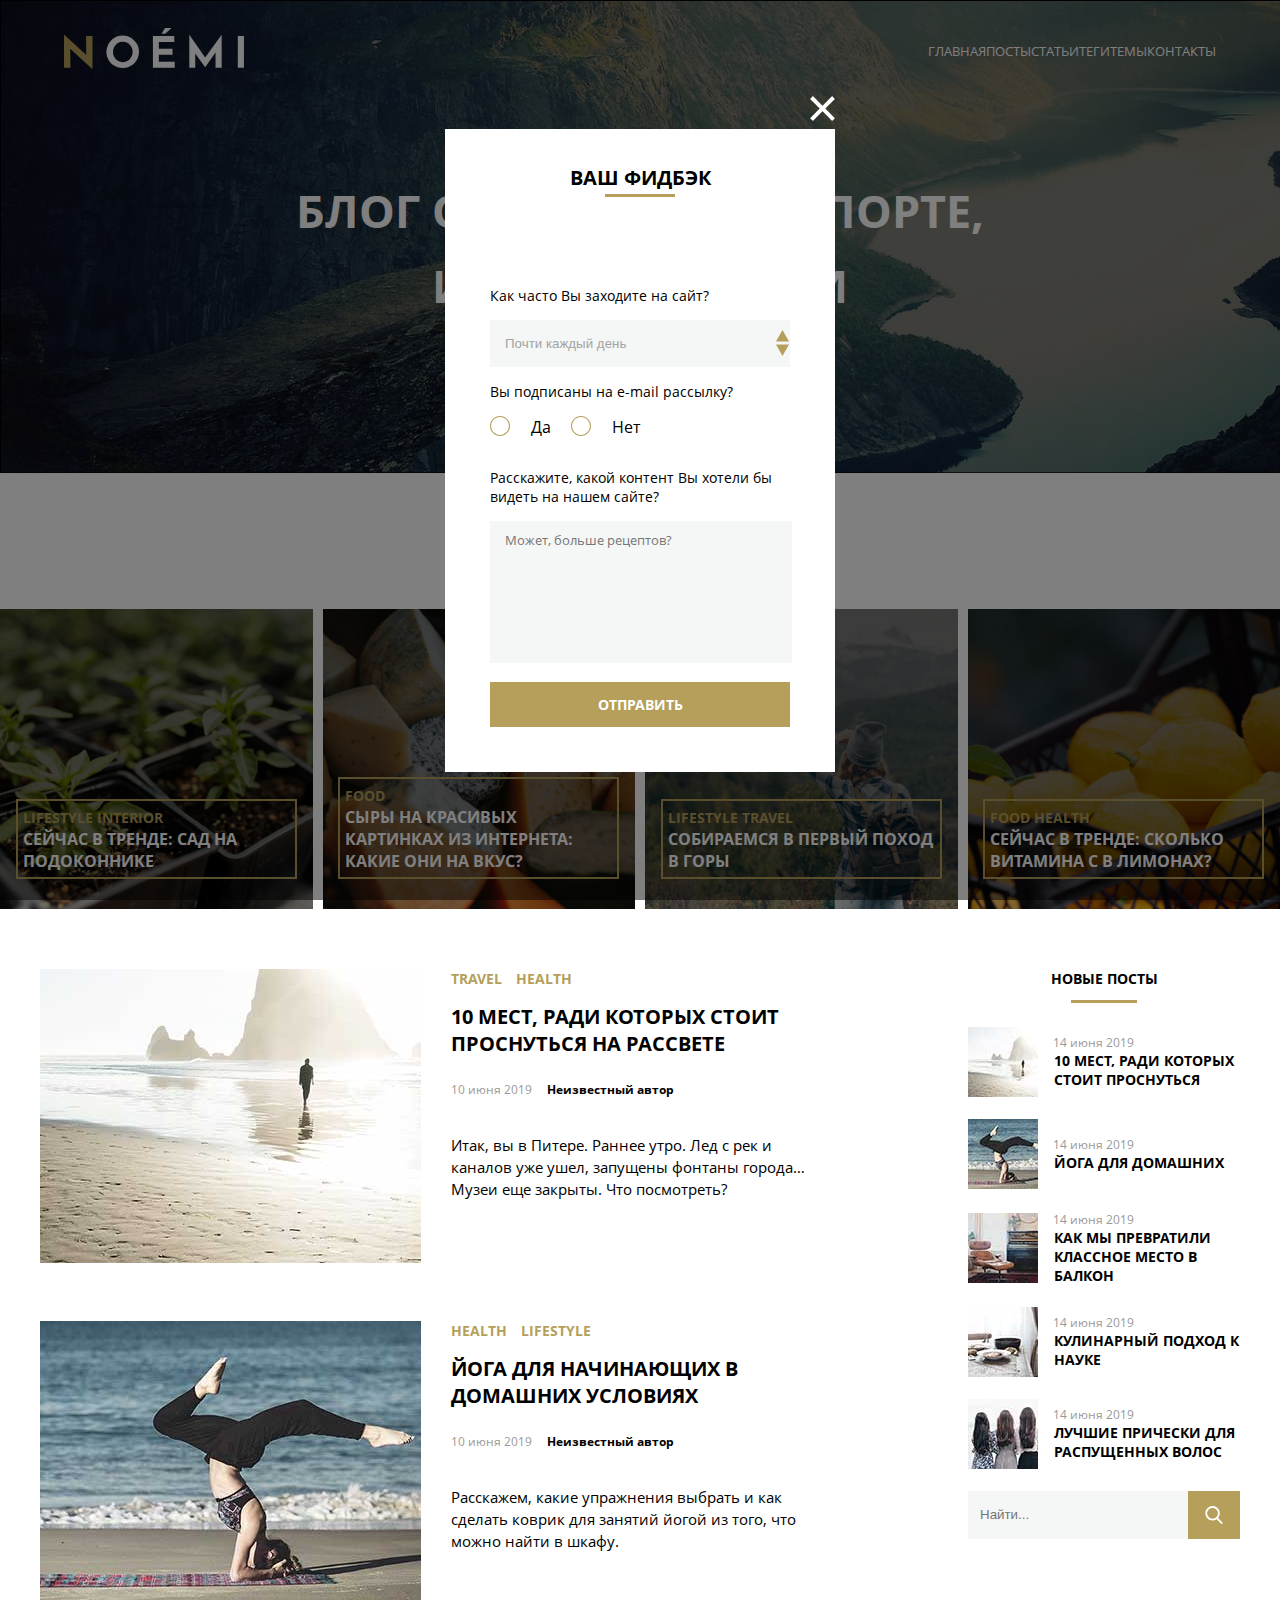
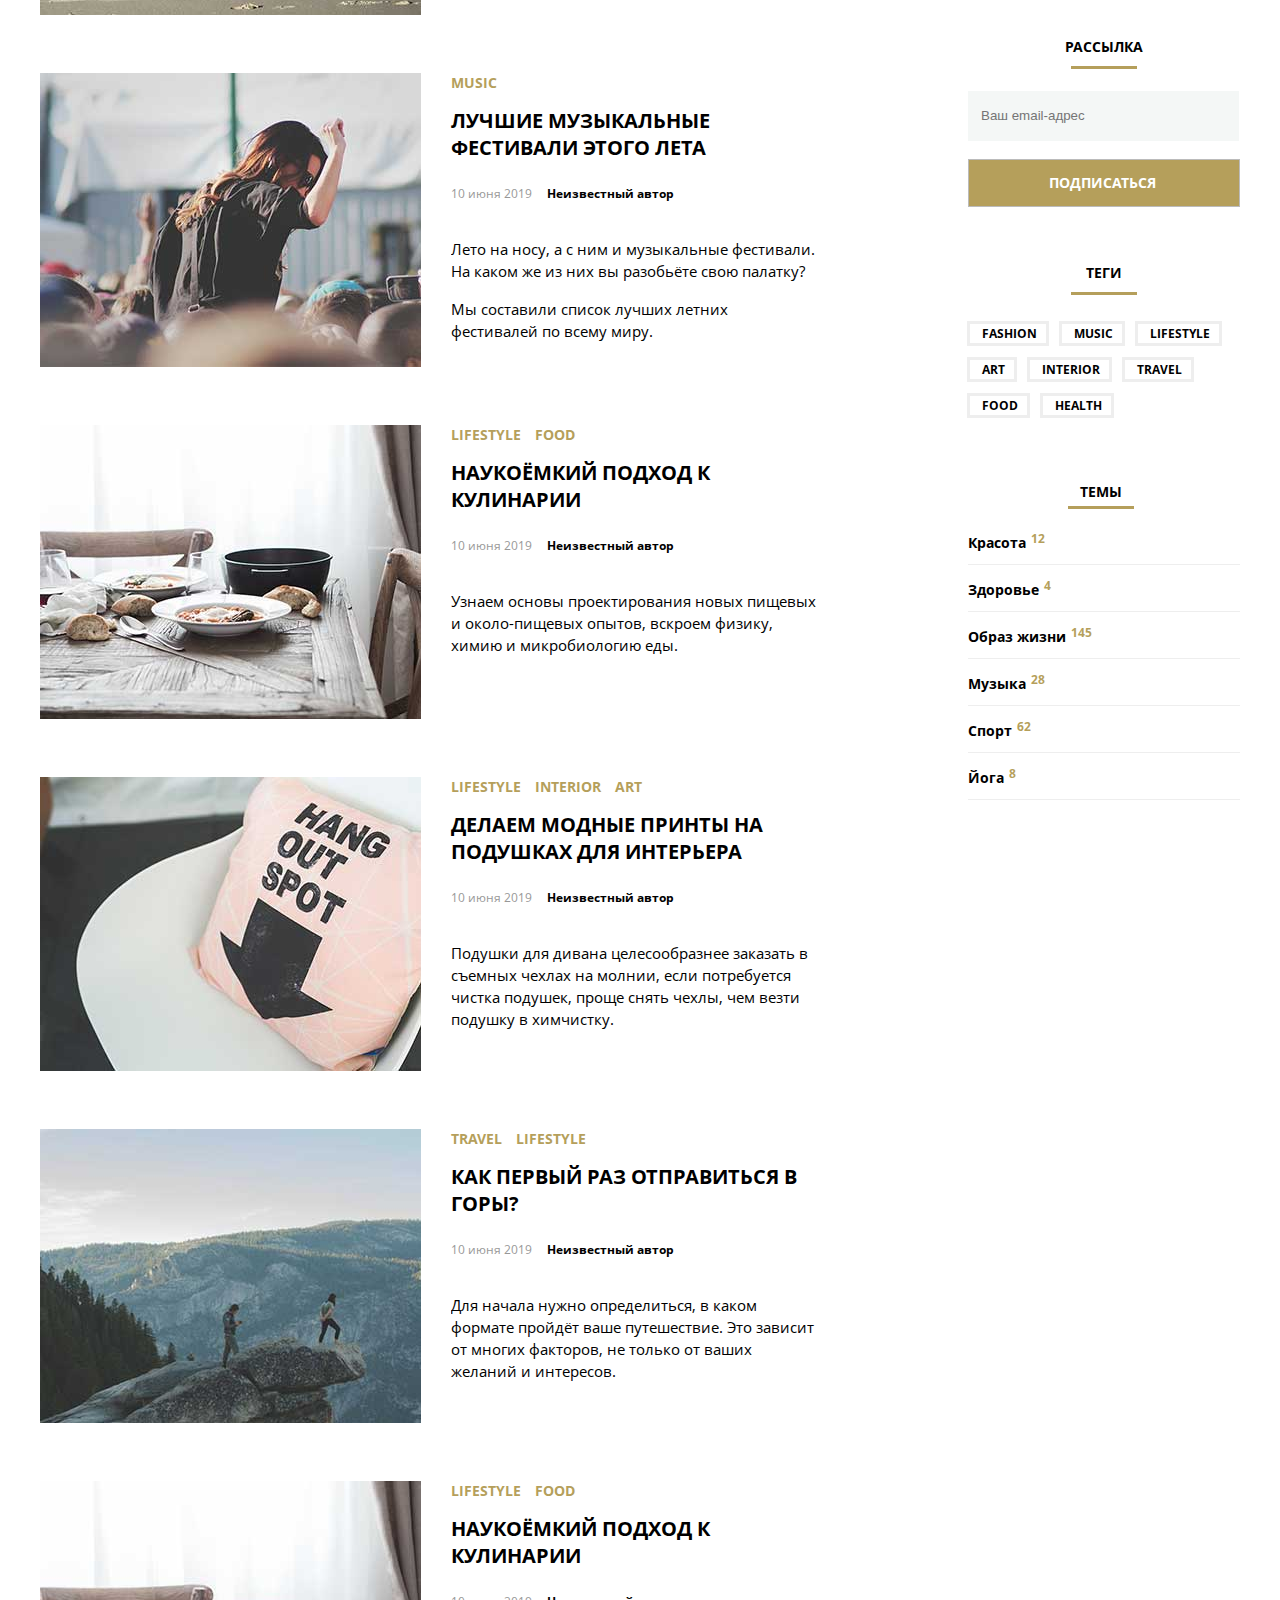
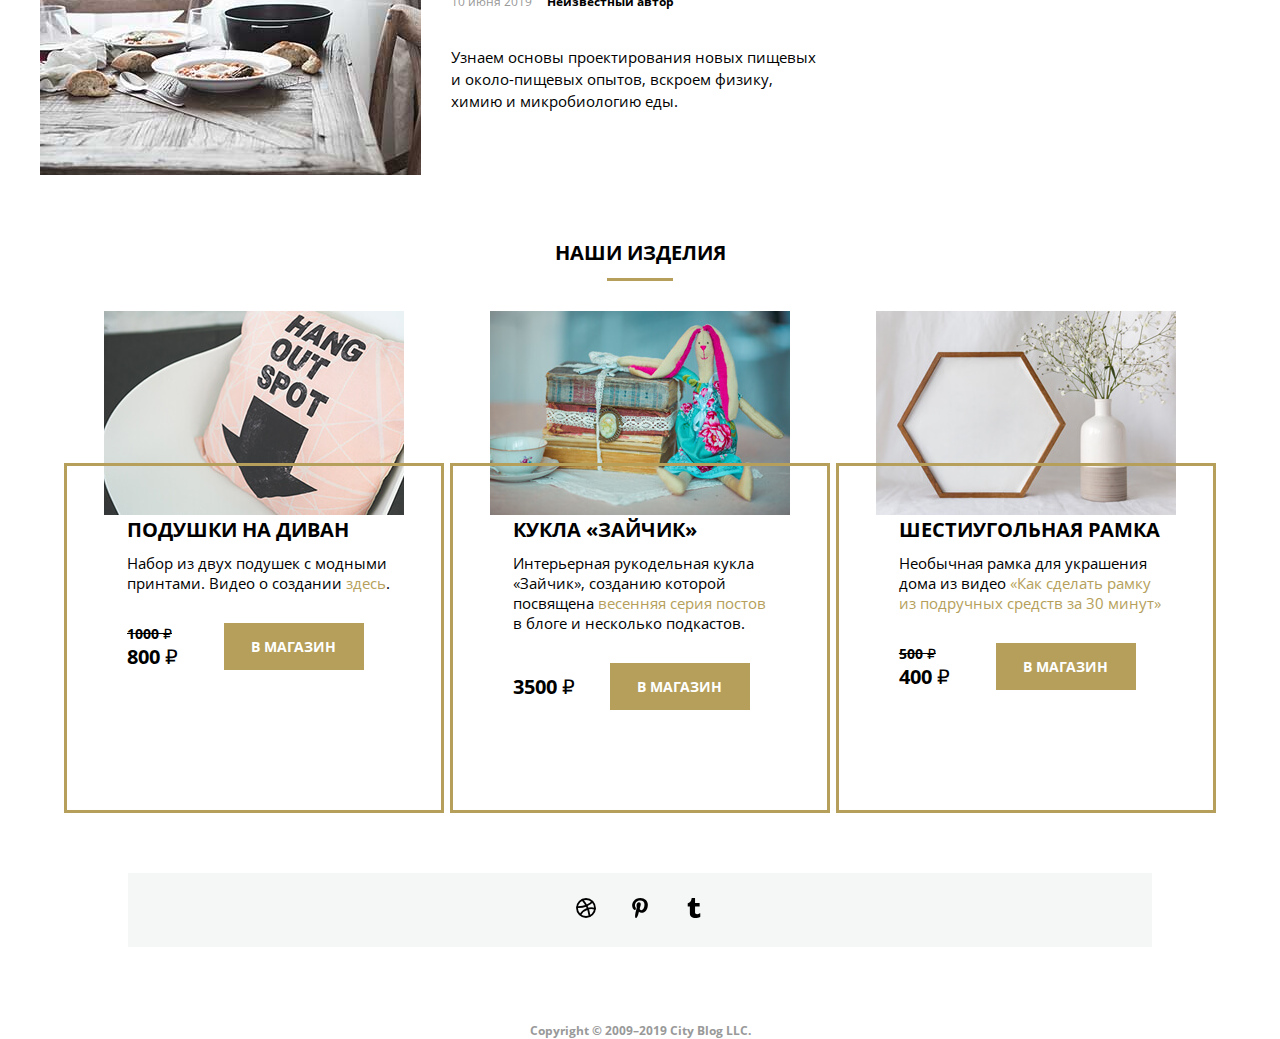
==== commit 71636686: "25.07.2023" ====
--- a/index.html
+++ b/index.html
@@ -41,7 +41,7 @@
    </div>
     <header class="header">
         <div class="container">
-           <a href="#0"><img src="https://netology-code.github.io/html-2-diploma/sources/images/noemi-logo.svg" class="header-logo"></a> 
+           <a href="#0"><img src="./svg/noemi-logo.svg" class="header-logo"></a> 
             <ul class="menu">
                <li><a class="link" href="#0">Главная</a></li>
                <li><a class="link" href="#0">Посты</a></li>
@@ -50,7 +50,9 @@
                <li><a class="link" href="#0">Темы</a></li>
                <li><a class="link" href="#0">Контакты</a></li>
              </ul>
-             <button class="burger-menu"></button>
+             <button class="burger-menu">
+               <span class="visually-hidden">Открыть меню сайта</span>
+            </button>
        </div>  
        
        <div class="intro">
@@ -99,11 +101,11 @@
     <div class="wrapper">
        <main class="articles-container">
          <article class="content-block">
-         <img src="https://netology-code.github.io/html-2-diploma/sources/images/last-post1.jpg" class="post-image" alt="Beach">
+         <img src="./images/last-post1.jpg" class="post-image" alt="Beach">
        <div class="text-block">
         <ul class="ul-article-link">
-         <li><a href="#0" class="article-link">travel</a></li>
-         <li><a href="#0" class="article-link last-link">health</a></li>
+         <li class="li-article-link"><a href="#0" class="article-link">travel</a></li>
+         <li class="li-article-link last-link"><a href="#0" class="article-link">health</a></li>
         </ul>
          <h3><a href="#0" class="article-header">10 мест, ради которых стоит проснуться на рассвете</a></h3>
          <div><time class="post-date">10 июня 2019</time><span class="author">Неизвестный автор</span></div>
@@ -112,11 +114,11 @@
        </div>
         </article>
         <article class="content-block">
-       <img  src="https://netology-code.github.io/html-2-diploma/sources/images/last-post2.jpg" class="post-image" alt="Joga">
-        <div class="text-block">
-        <ul class="ul-article-link">
-           <li><a href="#0" class="article-link">health</a></li>
-           <li><a href="#0" class="article-link last-link">lifestyle</a></li>
+       <img  src="./images/last-post2.jpg" class="post-image" alt="Joga">
+        <div class="text-block">
+        <ul class="ul-article-link">
+           <li class="li-article-link"><a href="#0" class="article-link">health</a></li>
+           <li class="li-article-link last-link"><a href="#0" class="article-link">lifestyle</a></li>
         </ul>
             <h3><a href="#0" class="article-header">Йога для начинающих в домашних условиях</a></h3>
            <div><time class="post-date">10 июня 2019</time><span class="author">Неизвестный автор</span></div>
@@ -124,10 +126,10 @@
            </div>
         </article>
         <article class="content-block">
-         <img  src="https://netology-code.github.io/html-2-diploma/sources/images/last-post3.jpg" class="post-image" alt="Open-air">
-        <div class="text-block">
-        <ul class="ul-article-link">
-           <li><a href="#0" class="article-link last-link">music</a></li>
+         <img  src="./images/last-post3.jpg" class="post-image" alt="Open-air">
+        <div class="text-block">
+        <ul class="ul-article-link">
+           <li class="li-article-link last-link"><a href="#0" class="article-link">music</a></li>
         </ul>
            <h3><a href="#0" class="article-header">Лучшие музыкальные фестивали этого лета</a></h3>
            <div><time class="post-date">10 июня 2019</time><span class="author">Неизвестный автор</span></div>
@@ -135,11 +137,11 @@
        </div>
        </article>
        <article class="content-block">
-       <img src="https://netology-code.github.io/html-2-diploma/sources/images/last-post4.jpg" class="post-image" alt="Food">
-        <div class="text-block">
-        <ul class="ul-article-link">
-           <li><a href="#0" class="article-link">lifestyle</a></li>
-           <li><a href="#0" class="article-link last-link">food</a></li>
+       <img src="./images/last-post4.jpg" class="post-image" alt="Food">
+        <div class="text-block">
+        <ul class="ul-article-link">
+           <li class="li-article-link"><a href="#0" class="article-link">lifestyle</a></li>
+           <li class="li-article-link last-link"><a href="#0" class="article-link">food</a></li>
         </ul>
            <h3><a href="#0" class="article-header">Наукоёмкий подход к кулинарии</a></h3>
            <div><time class="post-date">10 июня 2019</time><span class="author">Неизвестный автор</span></div>
@@ -147,12 +149,12 @@
            </div>
         </article>
        <article class="content-block">
-       <img src="https://netology-code.github.io/html-2-diploma/sources/images/last-post5.jpg" class="post-image" alt="Pillow">
-        <div class="text-block">
-        <ul class="ul-article-link">
-           <li><a href="#0" class="article-link">lifestyle</a></li>
-           <li><a href="#0" class="article-link">interior</a></li>
-           <li><a href="#0" class="article-link last-link">art</a></li>
+       <img src="./images/last-post5.jpg" class="post-image" alt="Pillow">
+        <div class="text-block">
+        <ul class="ul-article-link">
+           <li class="li-article-link"><a href="#0" class="article-link">lifestyle</a></li>
+           <li class="li-article-link"><a href="#0" class="article-link">interior</a></li>
+           <li class="li-article-link last-link"><a href="#0" class="article-link">art</a></li>
         </ul>
            <p><a href="#0" class="article-header">делаем модные принты на подушках для интерьера</a></p>
            <p><time class="post-date">10 июня 2019</time><span class="author">Неизвестный автор</span></p>
@@ -160,11 +162,11 @@
            </div>
         </article>
        <article class="content-block">
-       <img src="https://netology-code.github.io/html-2-diploma/sources/images/last-post6.jpg" class="post-image" alt="mountain">
-        <div class="text-block">
-        <ul class="ul-article-link">
-           <li><a href="#0" class="article-link">travel</a></li>
-           <li><a href="#0" class="article-link last-link">lifestyle</a></li>
+       <img src="./images/last-post6.jpg" class="post-image" alt="mountain">
+        <div class="text-block">
+        <ul class="ul-article-link">
+           <li class="li-article-link"><a href="#0" class="article-link">travel</a></li>
+           <li class="li-article-link last-link"><a href="#0" class="article-link">lifestyle</a></li>
         </ul>
            <p><a href="#0" class="article-header">Как первый раз отправиться в горы?</a></p>
            <p><time class="post-date">10 июня 2019</time><span class="author">Неизвестный автор</span></p>
@@ -172,11 +174,11 @@
         </div>
         </article>
        <article class="content-block">
-       <img src="https://netology-code.github.io/html-2-diploma/sources/images/last-post4.jpg" class="post-image" alt="Food">
-        <div class="text-block">
-        <ul class="ul-article-link">
-           <li><a href="#0" class="article-link">lifestyle</a></li>
-           <li><a href="#0" class="article-link last-link">food</a></li>
+       <img src="./images/last-post4.jpg" class="post-image" alt="Food">
+        <div class="text-block">
+        <ul class="ul-article-link">
+           <li class="li-article-link"><a href="#0" class="article-link">lifestyle</a></li>
+           <li class="li-article-link last-link"><a href="#0" class="article-link">food</a></li>
         </ul>
            <p><a href="#0" class="article-header">Наукоёмкий подход к кулинарии</a></p>
            <p><time class="post-date">10 июня 2019</time><span class="author">Неизвестный автор</span></p>
@@ -188,35 +190,35 @@
           <section class="section-container">
          <h4 class="section-title">Новые посты</h4>
                <article class="aside-article">
-                 <img src="https://netology-code.github.io/html-2-diploma/sources/images/2.jpg" class="section-image" alt="beach">
+                 <img src="./images/2.jpg" class="section-image" alt="beach">
                  <div class="section-text">
                  <time class="news-date">14 июня 2019</time>
                  <a href="#0" class="news-title"><h4>10 мест, ради которых стоит проснуться</h4></a>
                    </div>
                </article>
                <article class="aside-article">
-                 <img src="https://netology-code.github.io/html-2-diploma/sources/images/151.jpg" class="section-image" alt="Joga">
+                 <img src="./images/151.jpg" class="section-image" alt="Joga">
                  <div class="section-text">
                  <time class="news-date">14 июня 2019</time>
                  <a href="#0" class="news-title"><h4>Йога для домашних</h4></a>
                    </div>
                </article>
           <article class="aside-article">
-                 <img src="https://netology-code.github.io/html-2-diploma/sources/images/45.jpg" class="section-image" alt="interior">
+                 <img src="./images/45.jpg" class="section-image" alt="interior">
                  <div class="section-text">
                  <time class="news-date">14 июня 2019</time>
                  <a href="#0" class="news-title"><h4>как мы превратили классное место в балкон</h4></a>
                   </div>
                </article>
           <article class="aside-article">
-                 <img src="https://netology-code.github.io/html-2-diploma/sources/images/501.jpg" class="section-image" alt="food">
+                 <img src="./images/501.jpg" class="section-image" alt="food">
                  <div class="section-text">
                  <time class="news-date">14 июня 2019</time>
                  <a href="#0" class="news-title"><h4>Кулинарный подход к науке</h4></a>
                    </div>
                </article>
           <article class="aside-article">
-                 <img src="https://netology-code.github.io/html-2-diploma/sources/images/7.jpg" class="section-image" alt="hair">
+                 <img src="./images/7.jpg" class="section-image" alt="hair">
                  <div class="section-text">
                  <time class="news-date">14 июня 2019</time>
                  <a href="#0" class="news-title">лучшие прически для распущенных волос</h4></a>
--- a/css/style-mq-desktop.css
+++ b/css/style-mq-desktop.css
@@ -18,7 +18,7 @@
   }
   
   .header {
-    background-image: url(https://netology-code.github.io/html-2-diploma/sources/images/banner-bg.jpg);
+    background-image: url(../images/banner-bg.jpg);
     background-color: #666666;
     background-repeat: no-repeat;
     background-size: cover;
@@ -63,7 +63,6 @@
     font-family: OpenSans;
     color: var(--color-white);;
     position: relative;
-    width: 50%;
     list-style-type: none;
     padding: 0;
   }
@@ -229,6 +228,10 @@
     margin-bottom: 15px;
   }
   
+  .li-article-link {
+    margin-right: 14px;
+  }
+
   .article-link {
     text-decoration: none;
     font-family: OpenSansBold;
@@ -236,8 +239,6 @@
     display: inline-block;
     color: var(--color-gold);;
     text-transform: uppercase;
-    margin-right: 14px;
-
   }
 
   .last-link {
@@ -263,6 +264,7 @@
   }
   
   .content-block {
+    display: flex;
     box-sizing: border-box;
     margin-bottom: 58px;
   }
@@ -273,7 +275,6 @@
   }
   
   .text-block {
-    max-width: 350px;
     top: 0px;
     display: inline-block;
     margin-left: 30px;
@@ -287,7 +288,7 @@
     text-transform: none;
     display: inline-block;
     position: relative;
-    margin: 24px -1px 36px -3px;
+    margin: 24px 0 36px 0;
   }
 
   .author {
@@ -410,7 +411,7 @@
     display: inline-block;
     height: 100%;
     width: 23%;
-    background-image: url(https://netology-code.github.io/html-2-diploma/sources/images/search.svg);
+    background-image: url(../svg/search.svg);
     background-color: var(--color-gold);;
     background-position: center center;
     background-size: auto 18px;
@@ -757,7 +758,7 @@
   }
   
   .dribble-image {
-    background-image: url(https://netology-code.github.io/html-2-diploma/sources/images/social/001-dribbble.svg);
+    background-image: url(../svg/001-dribbble.svg);
     background-repeat: no-repeat;
     height: 20px;
     width: 20px;
@@ -765,7 +766,7 @@
   }
   
   .pinterest-image {
-    background-image: url(https://netology-code.github.io/html-2-diploma/sources/images/social/002-pinterest.svg);
+    background-image: url(../svg/001-pinterest.svg);
     background-repeat: no-repeat;
     height: 20px;
     width: 20px;
@@ -773,7 +774,7 @@
   }
   
   .tumblr-image {
-    background-image: url(https://netology-code.github.io/html-2-diploma/sources/images/social/003-tumblr.svg);
+    background-image: url(../svg/003-tumblr.svg);
     background-repeat: no-repeat;
     height: 20px;
     width: 20px;
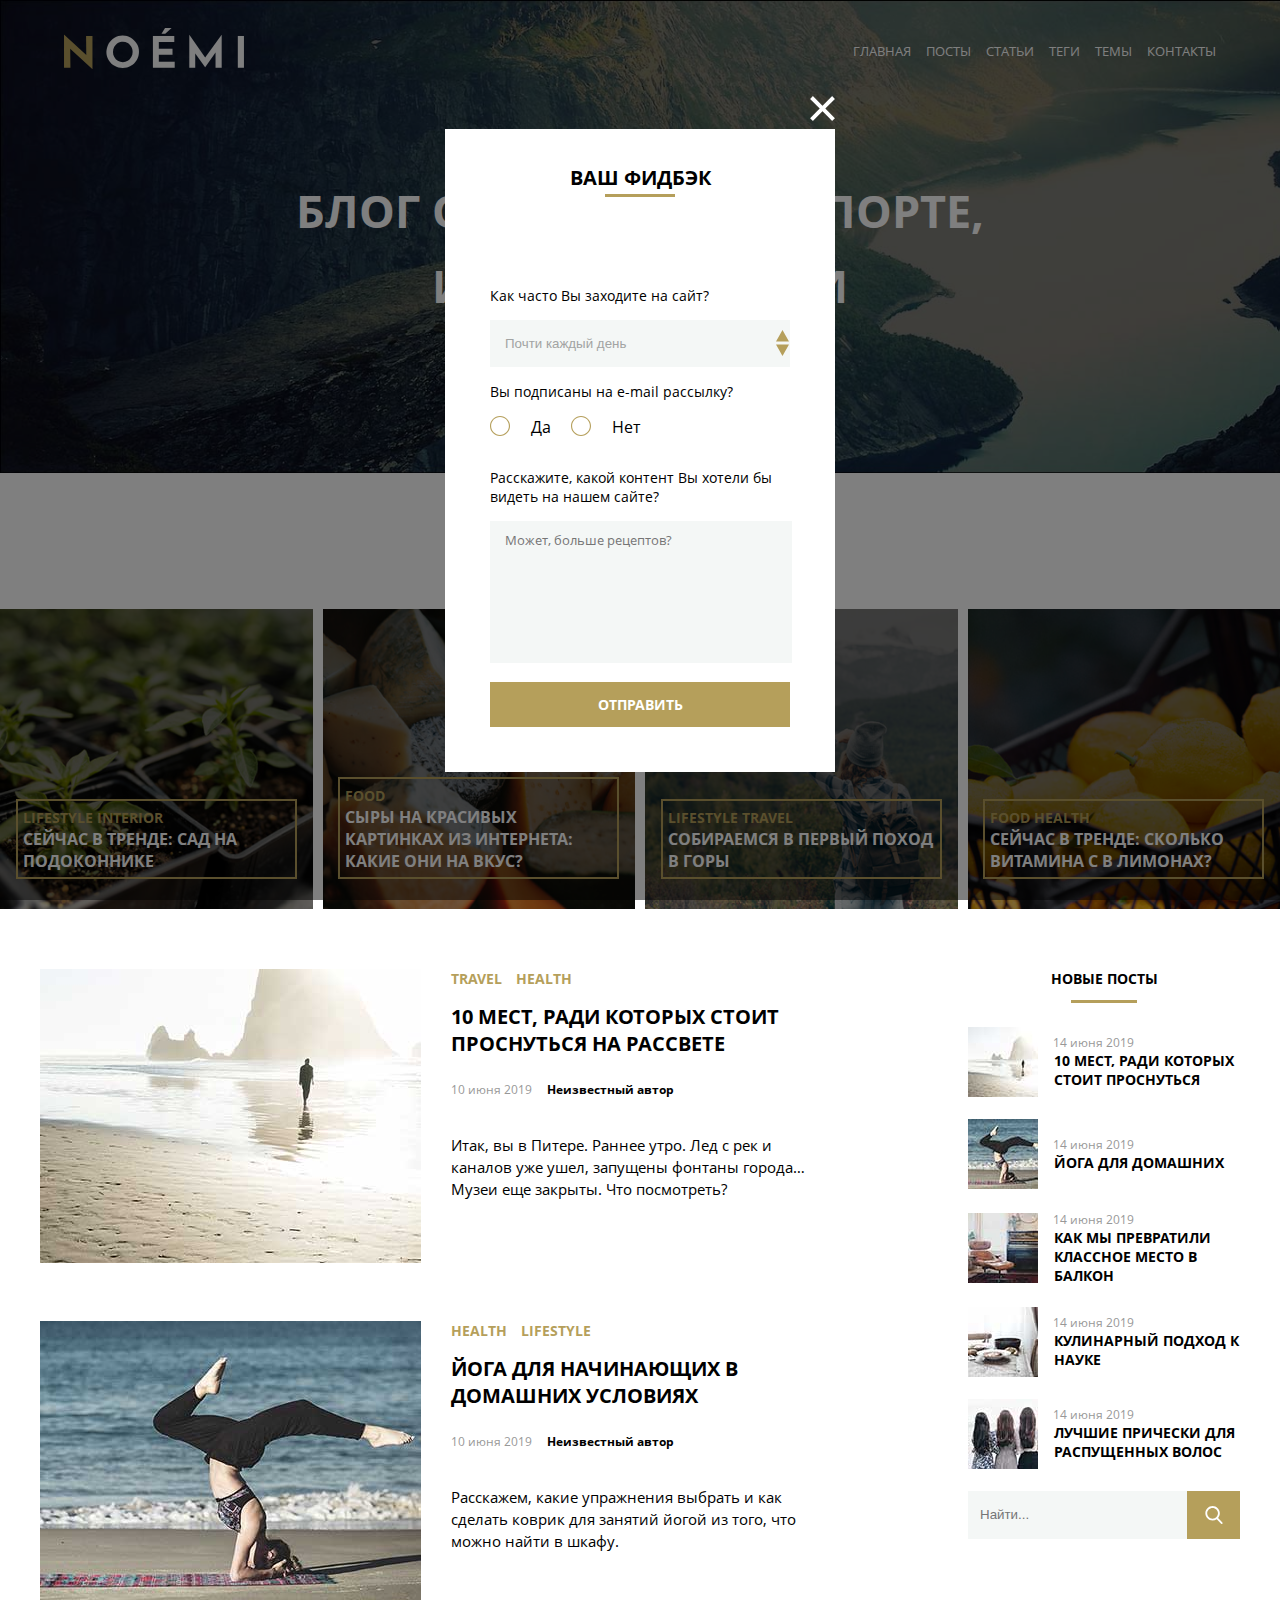
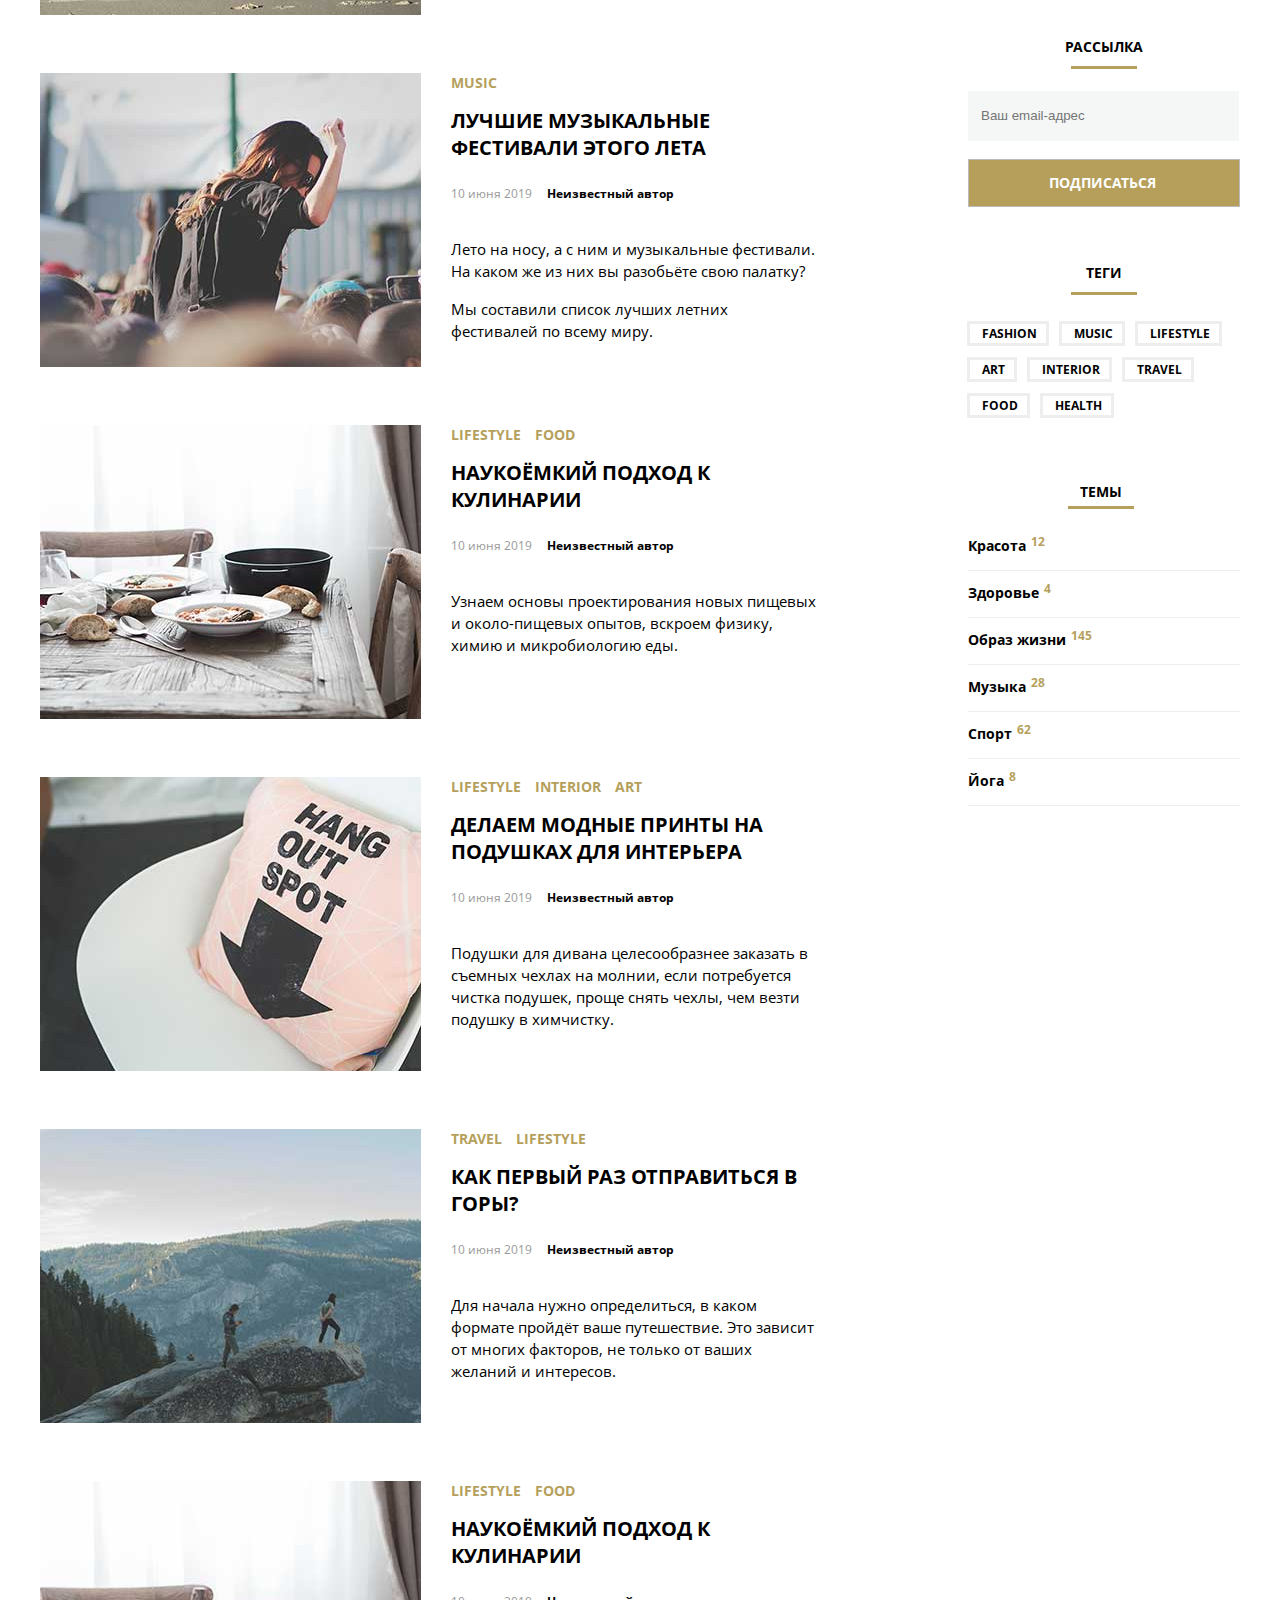
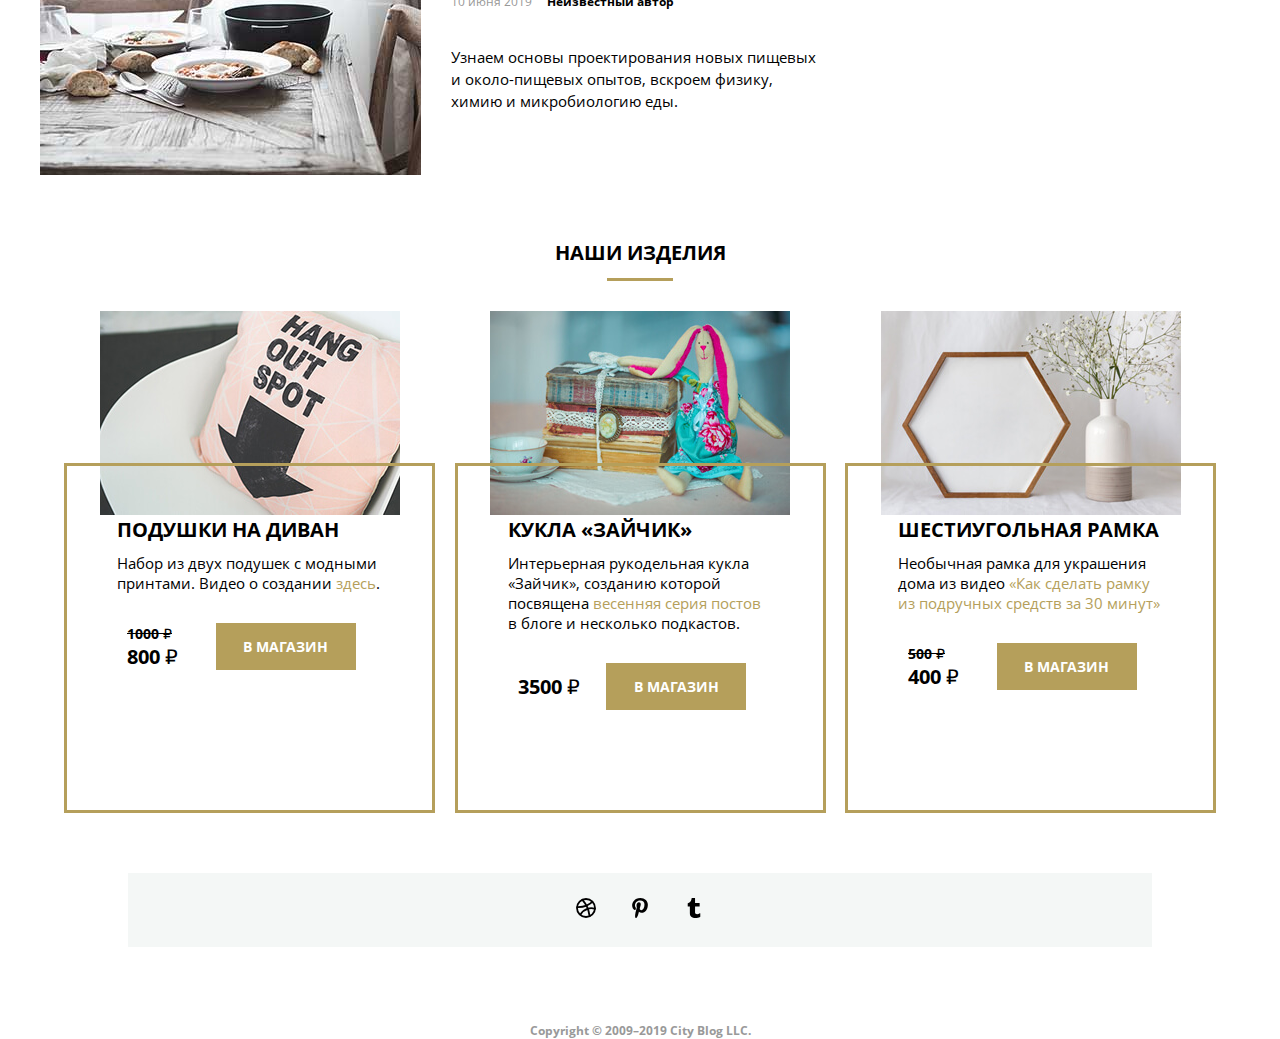
==== commit d07e004c: "31.07.2023 \ 23:05" ====
--- a/index.html
+++ b/index.html
@@ -43,12 +43,12 @@
         <div class="container">
            <a href="#0"><img src="./svg/noemi-logo.svg" class="header-logo"></a> 
             <ul class="menu">
-               <li><a class="link" href="#0">Главная</a></li>
-               <li><a class="link" href="#0">Посты</a></li>
-               <li><a class="link" href="#0">Статьи</a></li>
-               <li><a class="link" href="#0">Теги</a></li>
-               <li><a class="link" href="#0">Темы</a></li>
-               <li><a class="link" href="#0">Контакты</a></li>
+               <li class="li-menu"><a class="link" href="#0">Главная</a></li>
+               <li class="li-menu"><a class="link" href="#0">Посты</a></li>
+               <li class="li-menu"><a class="link" href="#0">Статьи</a></li>
+               <li class="li-menu"><a class="link" href="#0">Теги</a></li>
+               <li class="li-menu"><a class="link" href="#0">Темы</a></li>
+               <li class="li-menu last-link"><a class="link" href="#0">Контакты</a></li>
              </ul>
              <button class="burger-menu">
                <span class="visually-hidden">Открыть меню сайта</span>
@@ -226,14 +226,13 @@
                </article>
        </section>
       <form action="">
-         <label>
-        <div class="search-container">
-          <input type="search" class="search-area" placeholder="Найти...">
-          <span class="visually-hidden">Введите поисковый запрос, например "Контакты"</span>
-          <button class="search"></button>
-         <span class="visually-hidden">Начать поиск</span>
-        </div>
-      </label>
+         <div class="search-container">
+            <label style="width: 100%;">
+               <input type="search" class="search-area" placeholder="Найти...">
+               <span class="visually-hidden">Введите поисковый запрос, например "Контакты"</span>
+            </label>
+            <button class="search"><span class="visually-hidden">Начать поиск</span></button>
+         </div>
       </form>
         <h4 class="section-subscribe">Рассылка</h4> 
       <form action="">
--- a/css/style-mq-desktop.css
+++ b/css/style-mq-desktop.css
@@ -67,6 +67,10 @@
     padding: 0;
   }
 
+  .li-menu {
+    padding-right: 15px;
+  }
+
   .link {
     text-decoration: none;
     color: var(--color-white);;
@@ -113,7 +117,7 @@
     margin-left: auto;
     margin-right: auto;
     justify-content: space-between;
-    flex-wrap: wrap;
+    /* flex-wrap: wrap; */
   }
   
   .trends-title {
@@ -243,6 +247,7 @@
 
   .last-link {
     margin: 0;
+    padding: 0;
   }
   
   .article-link:hover {
@@ -310,15 +315,8 @@
   }
   
   .aside-container {
-    display: flex;
-    flex-direction: column;
     max-width: 272px;
     margin-bottom: 60px;
-  }
-  
-  .section-container {
-    display: flex;
-    flex-direction: column;
   }
   
   .section-title {
@@ -379,7 +377,7 @@
   .section-text {
     position: relative;
     display: block;
-    padding-left: 15px;
+    margin-left: 15px;
   }
   .search-container {
     display: flex;
@@ -564,6 +562,8 @@
     font-family: OpenSansBold;
     font-size: 14px;
     right: 5px;
+    margin-top: 12px;
+    border-bottom: 1px solid #eeeeee;
   }
 
   .theme-link {
@@ -573,18 +573,6 @@
   
   .theme-link:hover{
     color: var(--color-gold);;
-  }
-  
-  .li-themes::after {
-    display: block;
-    position: relative;
-    content: " ";
-    margin-top: 12px;
-    border-bottom: 1px solid #eeeeee;
-    background-size: 100% 3px;
-    width: 100%;
-    margin-left: auto;
-    margin-right: auto;
   }
   
   .numeric {
@@ -640,7 +628,6 @@
     position: relative;
     display: flex;
     flex-direction: column;
-    flex-basis: 33%;
     align-items: center;
   }
 
@@ -663,7 +650,6 @@
     font-family: OpenSansBold;
     font-size: 20px;
     margin-bottom: 10px;
-    padding-left: 10px;
   }
 
   .about-good {
@@ -672,7 +658,6 @@
     max-width: 265px;
     font-size: 15px;
     margin-bottom: 30px;
-    padding-left: 10px;
   }
 
   .marker {
@@ -945,6 +930,12 @@
     }
   }
 
+  @media (max-width: 830px) {
+    .goods-wrapper {
+      justify-content: center;
+    }
+  }
+
   @media (max-width: 768px) {
     .container {
       max-width: 90%;
@@ -1007,20 +998,14 @@
     }
 
     .wrapper {
-      flex-wrap: nowrap;
+      flex-wrap: wrap;
+      justify-content: center;
     }
     
-    .stuff-wrp{
-      flex-basis: 50%;
-    }
 
     .goods-wrapper {
       flex-wrap: wrap;
-      max-width: 85%;
-    }
-
-    .good-specs {
-      width: 95%;
+      min-width: 90%;
     }
 
     .popup {
@@ -1033,10 +1018,26 @@
       flex-wrap: wrap;
     }
 
+    .content-block {
+      flex-wrap: wrap;
+      justify-content: center;
+    }
+
+    .text-block {
+      top: 25px;
+      position: relative;
+      display: block;
+      margin-left: auto;
+      margin-right: auto;
+      width: 65%;
+      vertical-align: top;
+    }
+
     .trend-header {
       font-size: 10px;
     }
   }
+
 
   @media (max-width: 360px) {
     .header-logo {
@@ -1047,9 +1048,20 @@
       width: 100%;
     }
 
+    .trend-text-box {
+      right: 20%;
+      bottom: 15%;
+      display: block;
+      max-width: 60%;
+    }
+
     .wrapper {
+      max-width: 285px;
+      justify-content: center;
+    }
+
+    .content-block {
       flex-wrap: wrap;
-      justify-content: center;
     }
 
     .footer-container {
@@ -1064,7 +1076,6 @@
 
     .goods-wrapper {
       justify-content: center;
-      max-width: 50%;
     }
     
     .header {
